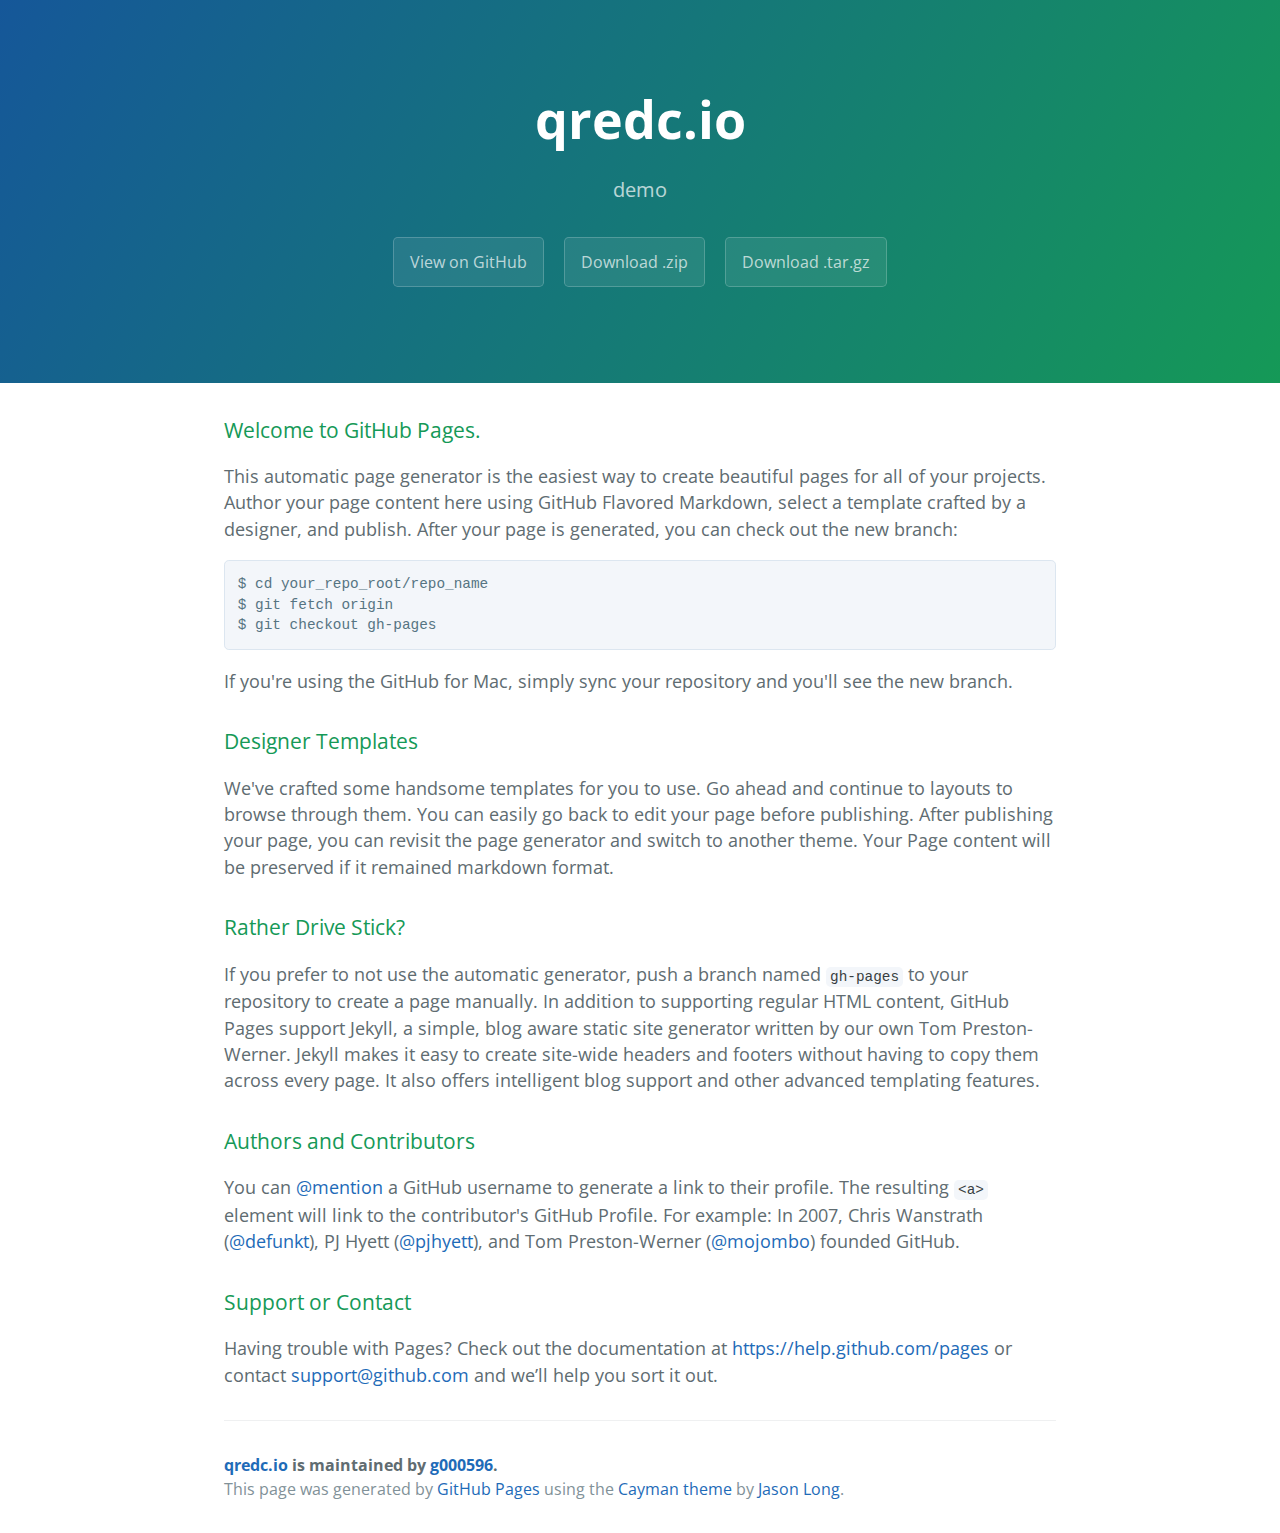
==== index.html @ 308c1d85 "Create gh-pages branch via GitHub" ====
<!DOCTYPE html>
<html lang="en-us">
  <head>
    <meta charset="UTF-8">
    <title>qredc.io by g000596</title>
    <meta name="viewport" content="width=device-width, initial-scale=1">
    <link rel="stylesheet" type="text/css" href="stylesheets/normalize.css" media="screen">
    <link href='http://fonts.googleapis.com/css?family=Open+Sans:400,700' rel='stylesheet' type='text/css'>
    <link rel="stylesheet" type="text/css" href="stylesheets/stylesheet.css" media="screen">
    <link rel="stylesheet" type="text/css" href="stylesheets/github-light.css" media="screen">
  </head>
  <body>
    <section class="page-header">
      <h1 class="project-name">qredc.io</h1>
      <h2 class="project-tagline">demo</h2>
      <a href="https://github.com/g000596/qredc.io" class="btn">View on GitHub</a>
      <a href="https://github.com/g000596/qredc.io/zipball/master" class="btn">Download .zip</a>
      <a href="https://github.com/g000596/qredc.io/tarball/master" class="btn">Download .tar.gz</a>
    </section>

    <section class="main-content">
      <h3>
<a id="welcome-to-github-pages" class="anchor" href="#welcome-to-github-pages" aria-hidden="true"><span class="octicon octicon-link"></span></a>Welcome to GitHub Pages.</h3>

<p>This automatic page generator is the easiest way to create beautiful pages for all of your projects. Author your page content here using GitHub Flavored Markdown, select a template crafted by a designer, and publish. After your page is generated, you can check out the new branch:</p>

<pre><code>$ cd your_repo_root/repo_name
$ git fetch origin
$ git checkout gh-pages
</code></pre>

<p>If you're using the GitHub for Mac, simply sync your repository and you'll see the new branch.</p>

<h3>
<a id="designer-templates" class="anchor" href="#designer-templates" aria-hidden="true"><span class="octicon octicon-link"></span></a>Designer Templates</h3>

<p>We've crafted some handsome templates for you to use. Go ahead and continue to layouts to browse through them. You can easily go back to edit your page before publishing. After publishing your page, you can revisit the page generator and switch to another theme. Your Page content will be preserved if it remained markdown format.</p>

<h3>
<a id="rather-drive-stick" class="anchor" href="#rather-drive-stick" aria-hidden="true"><span class="octicon octicon-link"></span></a>Rather Drive Stick?</h3>

<p>If you prefer to not use the automatic generator, push a branch named <code>gh-pages</code> to your repository to create a page manually. In addition to supporting regular HTML content, GitHub Pages support Jekyll, a simple, blog aware static site generator written by our own Tom Preston-Werner. Jekyll makes it easy to create site-wide headers and footers without having to copy them across every page. It also offers intelligent blog support and other advanced templating features.</p>

<h3>
<a id="authors-and-contributors" class="anchor" href="#authors-and-contributors" aria-hidden="true"><span class="octicon octicon-link"></span></a>Authors and Contributors</h3>

<p>You can <a href="https://github.com/blog/821" class="user-mention">@mention</a> a GitHub username to generate a link to their profile. The resulting <code>&lt;a&gt;</code> element will link to the contributor's GitHub Profile. For example: In 2007, Chris Wanstrath (<a href="https://github.com/defunkt" class="user-mention">@defunkt</a>), PJ Hyett (<a href="https://github.com/pjhyett" class="user-mention">@pjhyett</a>), and Tom Preston-Werner (<a href="https://github.com/mojombo" class="user-mention">@mojombo</a>) founded GitHub.</p>

<h3>
<a id="support-or-contact" class="anchor" href="#support-or-contact" aria-hidden="true"><span class="octicon octicon-link"></span></a>Support or Contact</h3>

<p>Having trouble with Pages? Check out the documentation at <a href="https://help.github.com/pages">https://help.github.com/pages</a> or contact <a href="mailto:support@github.com">support@github.com</a> and we’ll help you sort it out.</p>

      <footer class="site-footer">
        <span class="site-footer-owner"><a href="https://github.com/g000596/qredc.io">qredc.io</a> is maintained by <a href="https://github.com/g000596">g000596</a>.</span>

        <span class="site-footer-credits">This page was generated by <a href="https://pages.github.com">GitHub Pages</a> using the <a href="https://github.com/jasonlong/cayman-theme">Cayman theme</a> by <a href="https://twitter.com/jasonlong">Jason Long</a>.</span>
      </footer>

    </section>

  
  </body>
</html>
---- stylesheets/stylesheet.css ----
* {
  box-sizing: border-box; }

body {
  padding: 0;
  margin: 0;
  font-family: "Open Sans", "Helvetica Neue", Helvetica, Arial, sans-serif;
  font-size: 16px;
  line-height: 1.5;
  color: #606c71; }

a {
  color: #1e6bb8;
  text-decoration: none; }
  a:hover {
    text-decoration: underline; }

.btn {
  display: inline-block;
  margin-bottom: 1rem;
  color: rgba(255, 255, 255, 0.7);
  background-color: rgba(255, 255, 255, 0.08);
  border-color: rgba(255, 255, 255, 0.2);
  border-style: solid;
  border-width: 1px;
  border-radius: 0.3rem;
  transition: color 0.2s, background-color 0.2s, border-color 0.2s; }
  .btn + .btn {
    margin-left: 1rem; }

.btn:hover {
  color: rgba(255, 255, 255, 0.8);
  text-decoration: none;
  background-color: rgba(255, 255, 255, 0.2);
  border-color: rgba(255, 255, 255, 0.3); }

@media screen and (min-width: 64em) {
  .btn {
    padding: 0.75rem 1rem; } }

@media screen and (min-width: 42em) and (max-width: 64em) {
  .btn {
    padding: 0.6rem 0.9rem;
    font-size: 0.9rem; } }

@media screen and (max-width: 42em) {
  .btn {
    display: block;
    width: 100%;
    padding: 0.75rem;
    font-size: 0.9rem; }
    .btn + .btn {
      margin-top: 1rem;
      margin-left: 0; } }

.page-header {
  color: #fff;
  text-align: center;
  background-color: #159957;
  background-image: linear-gradient(120deg, #155799, #159957); }

@media screen and (min-width: 64em) {
  .page-header {
    padding: 5rem 6rem; } }

@media screen and (min-width: 42em) and (max-width: 64em) {
  .page-header {
    padding: 3rem 4rem; } }

@media screen and (max-width: 42em) {
  .page-header {
    padding: 2rem 1rem; } }

.project-name {
  margin-top: 0;
  margin-bottom: 0.1rem; }

@media screen and (min-width: 64em) {
  .project-name {
    font-size: 3.25rem; } }

@media screen and (min-width: 42em) and (max-width: 64em) {
  .project-name {
    font-size: 2.25rem; } }

@media screen and (max-width: 42em) {
  .project-name {
    font-size: 1.75rem; } }

.project-tagline {
  margin-bottom: 2rem;
  font-weight: normal;
  opacity: 0.7; }

@media screen and (min-width: 64em) {
  .project-tagline {
    font-size: 1.25rem; } }

@media screen and (min-width: 42em) and (max-width: 64em) {
  .project-tagline {
    font-size: 1.15rem; } }

@media screen and (max-width: 42em) {
  .project-tagline {
    font-size: 1rem; } }

.main-content :first-child {
  margin-top: 0; }
.main-content img {
  max-width: 100%; }
.main-content h1, .main-content h2, .main-content h3, .main-content h4, .main-content h5, .main-content h6 {
  margin-top: 2rem;
  margin-bottom: 1rem;
  font-weight: normal;
  color: #159957; }
.main-content p {
  margin-bottom: 1em; }
.main-content code {
  padding: 2px 4px;
  font-family: Consolas, "Liberation Mono", Menlo, Courier, monospace;
  font-size: 0.9rem;
  color: #383e41;
  background-color: #f3f6fa;
  border-radius: 0.3rem; }
.main-content pre {
  padding: 0.8rem;
  margin-top: 0;
  margin-bottom: 1rem;
  font: 1rem Consolas, "Liberation Mono", Menlo, Courier, monospace;
  color: #567482;
  word-wrap: normal;
  background-color: #f3f6fa;
  border: solid 1px #dce6f0;
  border-radius: 0.3rem; }
  .main-content pre > code {
    padding: 0;
    margin: 0;
    font-size: 0.9rem;
    color: #567482;
    word-break: normal;
    white-space: pre;
    background: transparent;
    border: 0; }
.main-content .highlight {
  margin-bottom: 1rem; }
  .main-content .highlight pre {
    margin-bottom: 0;
    word-break: normal; }
.main-content .highlight pre, .main-content pre {
  padding: 0.8rem;
  overflow: auto;
  font-size: 0.9rem;
  line-height: 1.45;
  border-radius: 0.3rem; }
.main-content pre code, .main-content pre tt {
  display: inline;
  max-width: initial;
  padding: 0;
  margin: 0;
  overflow: initial;
  line-height: inherit;
  word-wrap: normal;
  background-color: transparent;
  border: 0; }
  .main-content pre code:before, .main-content pre code:after, .main-content pre tt:before, .main-content pre tt:after {
    content: normal; }
.main-content ul, .main-content ol {
  margin-top: 0; }
.main-content blockquote {
  padding: 0 1rem;
  margin-left: 0;
  color: #819198;
  border-left: 0.3rem solid #dce6f0; }
  .main-content blockquote > :first-child {
    margin-top: 0; }
  .main-content blockquote > :last-child {
    margin-bottom: 0; }
.main-content table {
  display: block;
  width: 100%;
  overflow: auto;
  word-break: normal;
  word-break: keep-all; }
  .main-content table th {
    font-weight: bold; }
  .main-content table th, .main-content table td {
    padding: 0.5rem 1rem;
    border: 1px solid #e9ebec; }
.main-content dl {
  padding: 0; }
  .main-content dl dt {
    padding: 0;
    margin-top: 1rem;
    font-size: 1rem;
    font-weight: bold; }
  .main-content dl dd {
    padding: 0;
    margin-bottom: 1rem; }
.main-content hr {
  height: 2px;
  padding: 0;
  margin: 1rem 0;
  background-color: #eff0f1;
  border: 0; }

@media screen and (min-width: 64em) {
  .main-content {
    max-width: 64rem;
    padding: 2rem 6rem;
    margin: 0 auto;
    font-size: 1.1rem; } }

@media screen and (min-width: 42em) and (max-width: 64em) {
  .main-content {
    padding: 2rem 4rem;
    font-size: 1.1rem; } }

@media screen and (max-width: 42em) {
  .main-content {
    padding: 2rem 1rem;
    font-size: 1rem; } }

.site-footer {
  padding-top: 2rem;
  margin-top: 2rem;
  border-top: solid 1px #eff0f1; }

.site-footer-owner {
  display: block;
  font-weight: bold; }

.site-footer-credits {
  color: #819198; }

@media screen and (min-width: 64em) {
  .site-footer {
    font-size: 1rem; } }

@media screen and (min-width: 42em) and (max-width: 64em) {
  .site-footer {
    font-size: 1rem; } }

@media screen and (max-width: 42em) {
  .site-footer {
    font-size: 0.9rem; } }
---- stylesheets/github-light.css ----
/*
   Copyright 2014 GitHub Inc.

   Licensed under the Apache License, Version 2.0 (the "License");
   you may not use this file except in compliance with the License.
   You may obtain a copy of the License at

       http://www.apache.org/licenses/LICENSE-2.0

   Unless required by applicable law or agreed to in writing, software
   distributed under the License is distributed on an "AS IS" BASIS,
   WITHOUT WARRANTIES OR CONDITIONS OF ANY KIND, either express or implied.
   See the License for the specific language governing permissions and
   limitations under the License.

*/

.pl-c /* comment */ {
  color: #969896;
}

.pl-c1      /* constant, markup.raw, meta.diff.header, meta.module-reference, meta.property-name, support, support.constant, support.variable, variable.other.constant */,
.pl-s .pl-v /* string variable */ {
  color: #0086b3;
}

.pl-e  /* entity */,
.pl-en /* entity.name */ {
  color: #795da3;
}

.pl-s .pl-s1 /* string source */,
.pl-smi      /* storage.modifier.import, storage.modifier.package, storage.type.java, variable.other, variable.parameter.function */ {
  color: #333;
}

.pl-ent /* entity.name.tag */ {
  color: #63a35c;
}

.pl-k /* keyword, storage, storage.type */ {
  color: #a71d5d;
}

.pl-pds              /* punctuation.definition.string, string.regexp.character-class */,
.pl-s                /* string */,
.pl-s .pl-pse .pl-s1 /* string punctuation.section.embedded source */,
.pl-sr               /* string.regexp */,
.pl-sr .pl-cce       /* string.regexp constant.character.escape */,
.pl-sr .pl-sra       /* string.regexp string.regexp.arbitrary-repitition */,
.pl-sr .pl-sre       /* string.regexp source.ruby.embedded */ {
  color: #183691;
}

.pl-v /* variable */ {
  color: #ed6a43;
}

.pl-id /* invalid.deprecated */ {
  color: #b52a1d;
}

.pl-ii /* invalid.illegal */ {
  background-color: #b52a1d;
  color: #f8f8f8;
}

.pl-sr .pl-cce /* string.regexp constant.character.escape */ {
  color: #63a35c;
  font-weight: bold;
}

.pl-ml /* markup.list */ {
  color: #693a17;
}

.pl-mh        /* markup.heading */,
.pl-mh .pl-en /* markup.heading entity.name */,
.pl-ms        /* meta.separator */ {
  color: #1d3e81;
  font-weight: bold;
}

.pl-mq /* markup.quote */ {
  color: #008080;
}

.pl-mi /* markup.italic */ {
  color: #333;
  font-style: italic;
}

.pl-mb /* markup.bold */ {
  color: #333;
  font-weight: bold;
}

.pl-md /* markup.deleted, meta.diff.header.from-file */ {
  background-color: #ffecec;
  color: #bd2c00;
}

.pl-mi1 /* markup.inserted, meta.diff.header.to-file */ {
  background-color: #eaffea;
  color: #55a532;
}

.pl-mdr /* meta.diff.range */ {
  color: #795da3;
  font-weight: bold;
}

.pl-mo /* meta.output */ {
  color: #1d3e81;
}
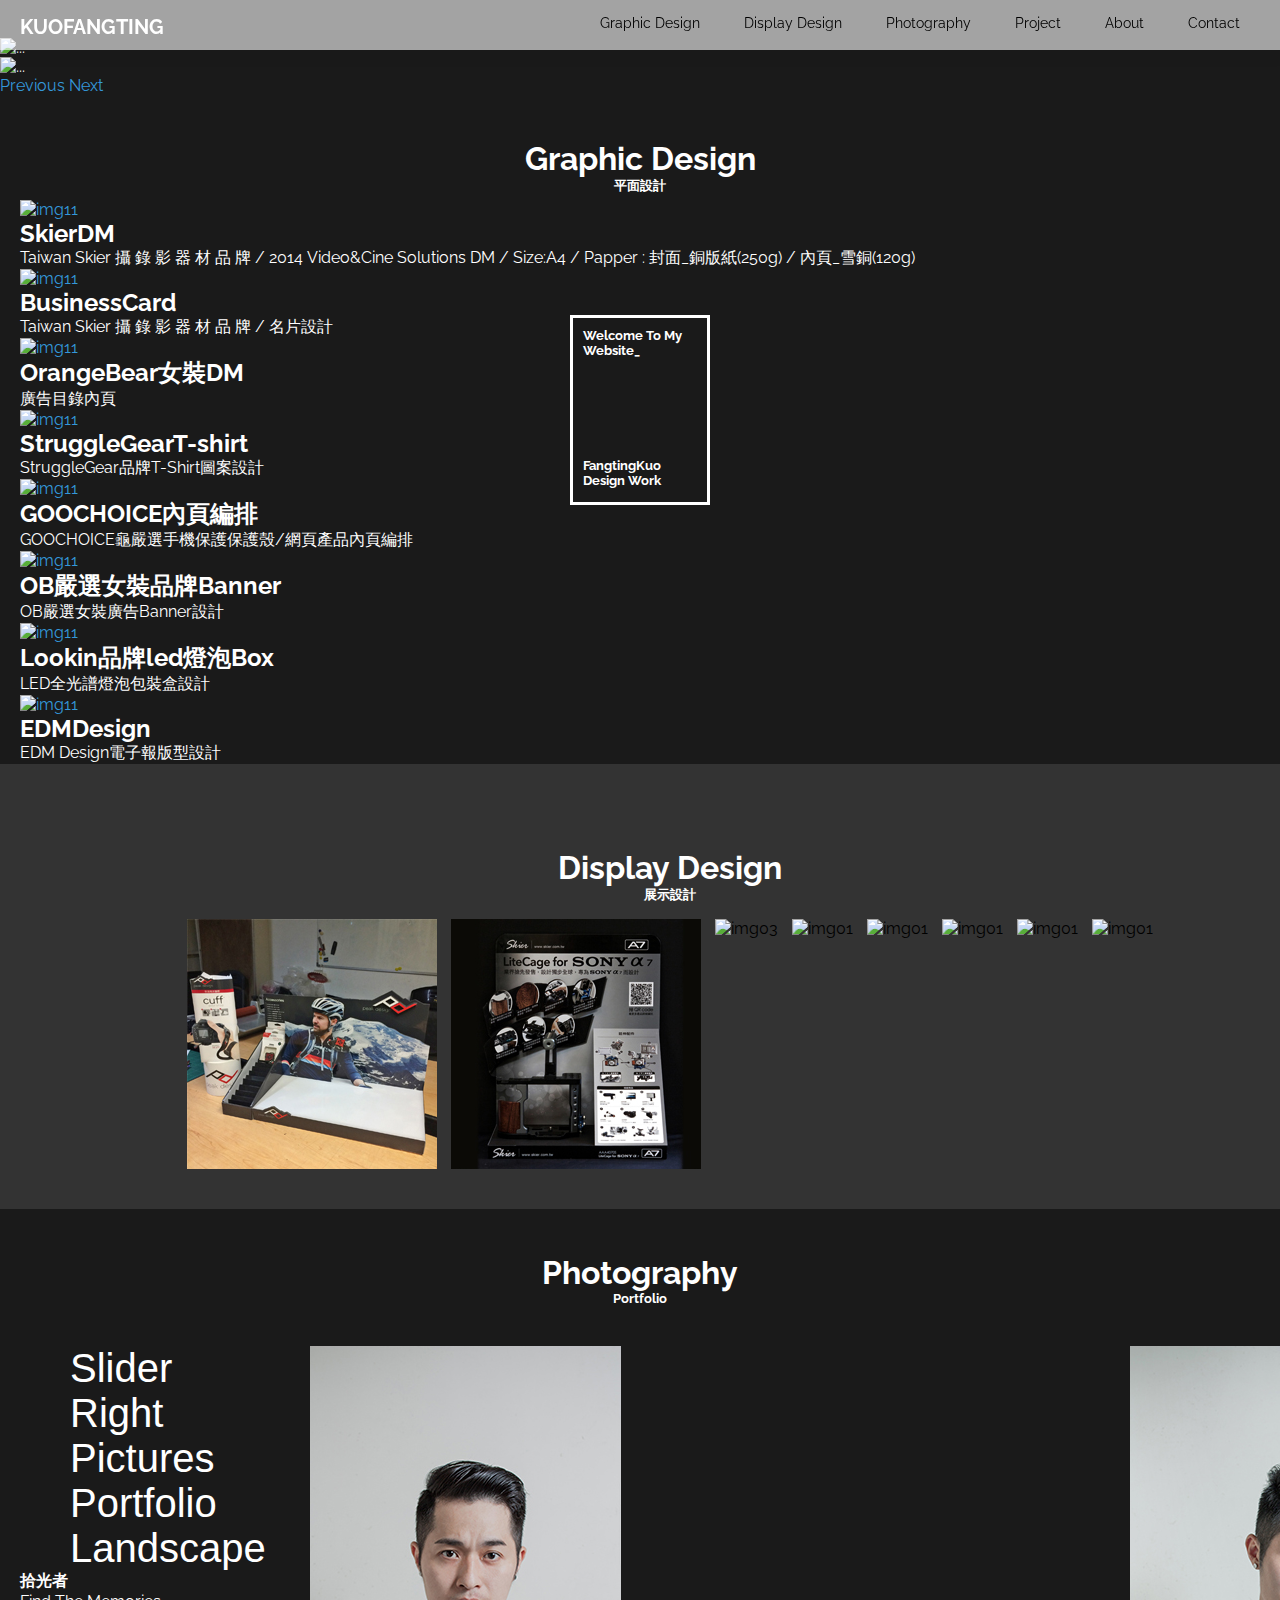
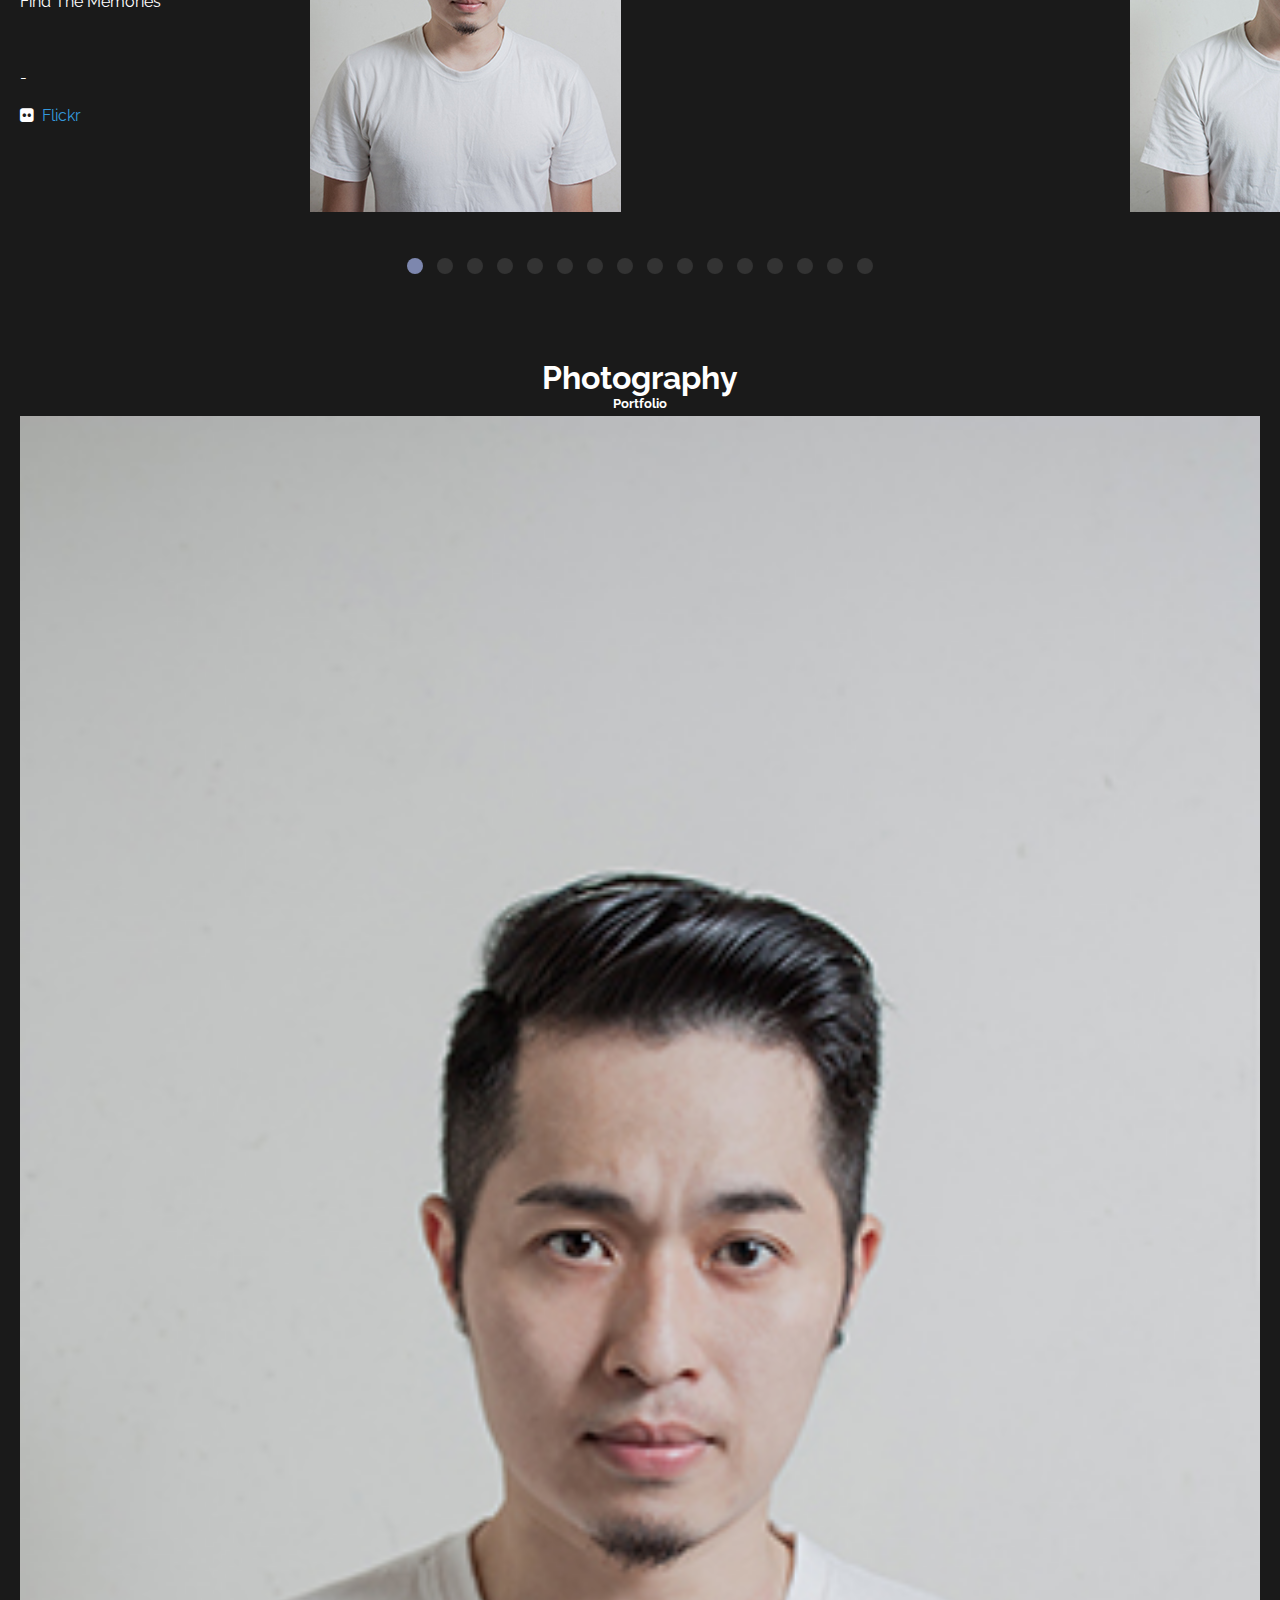
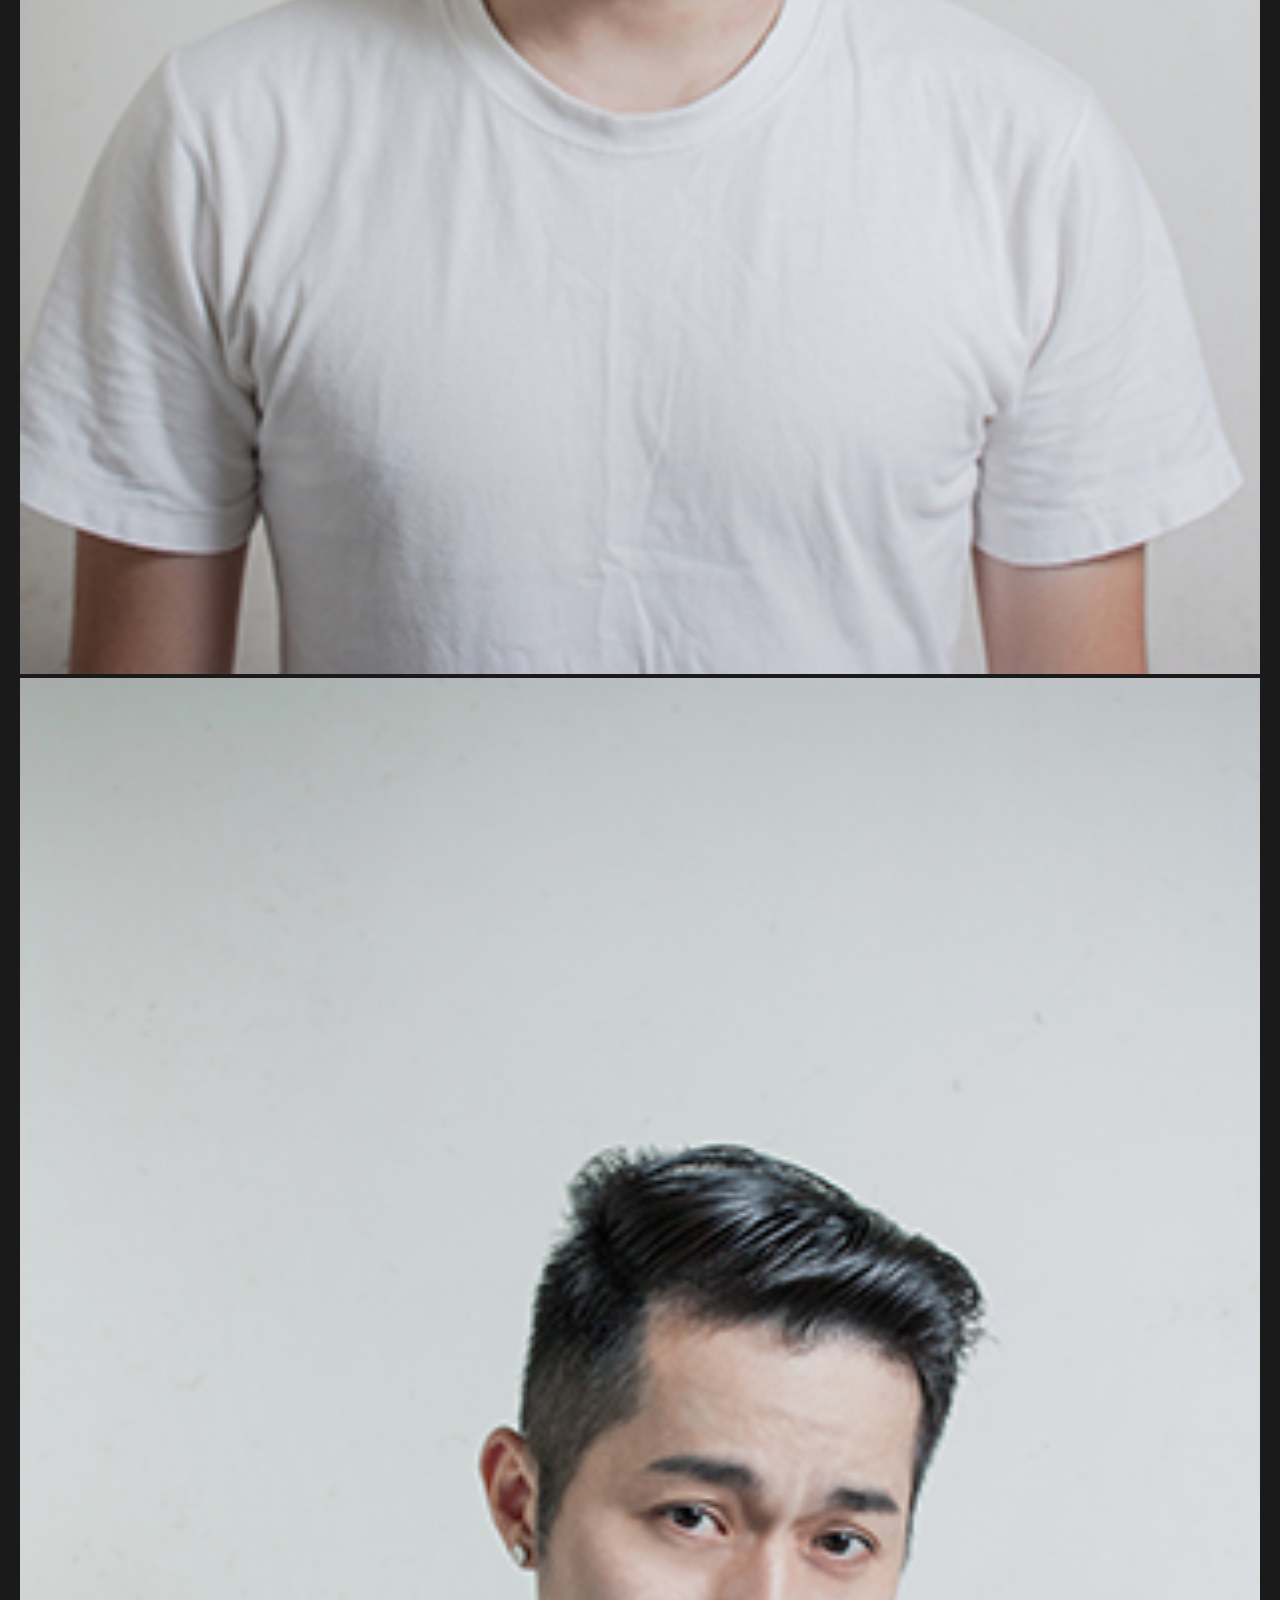
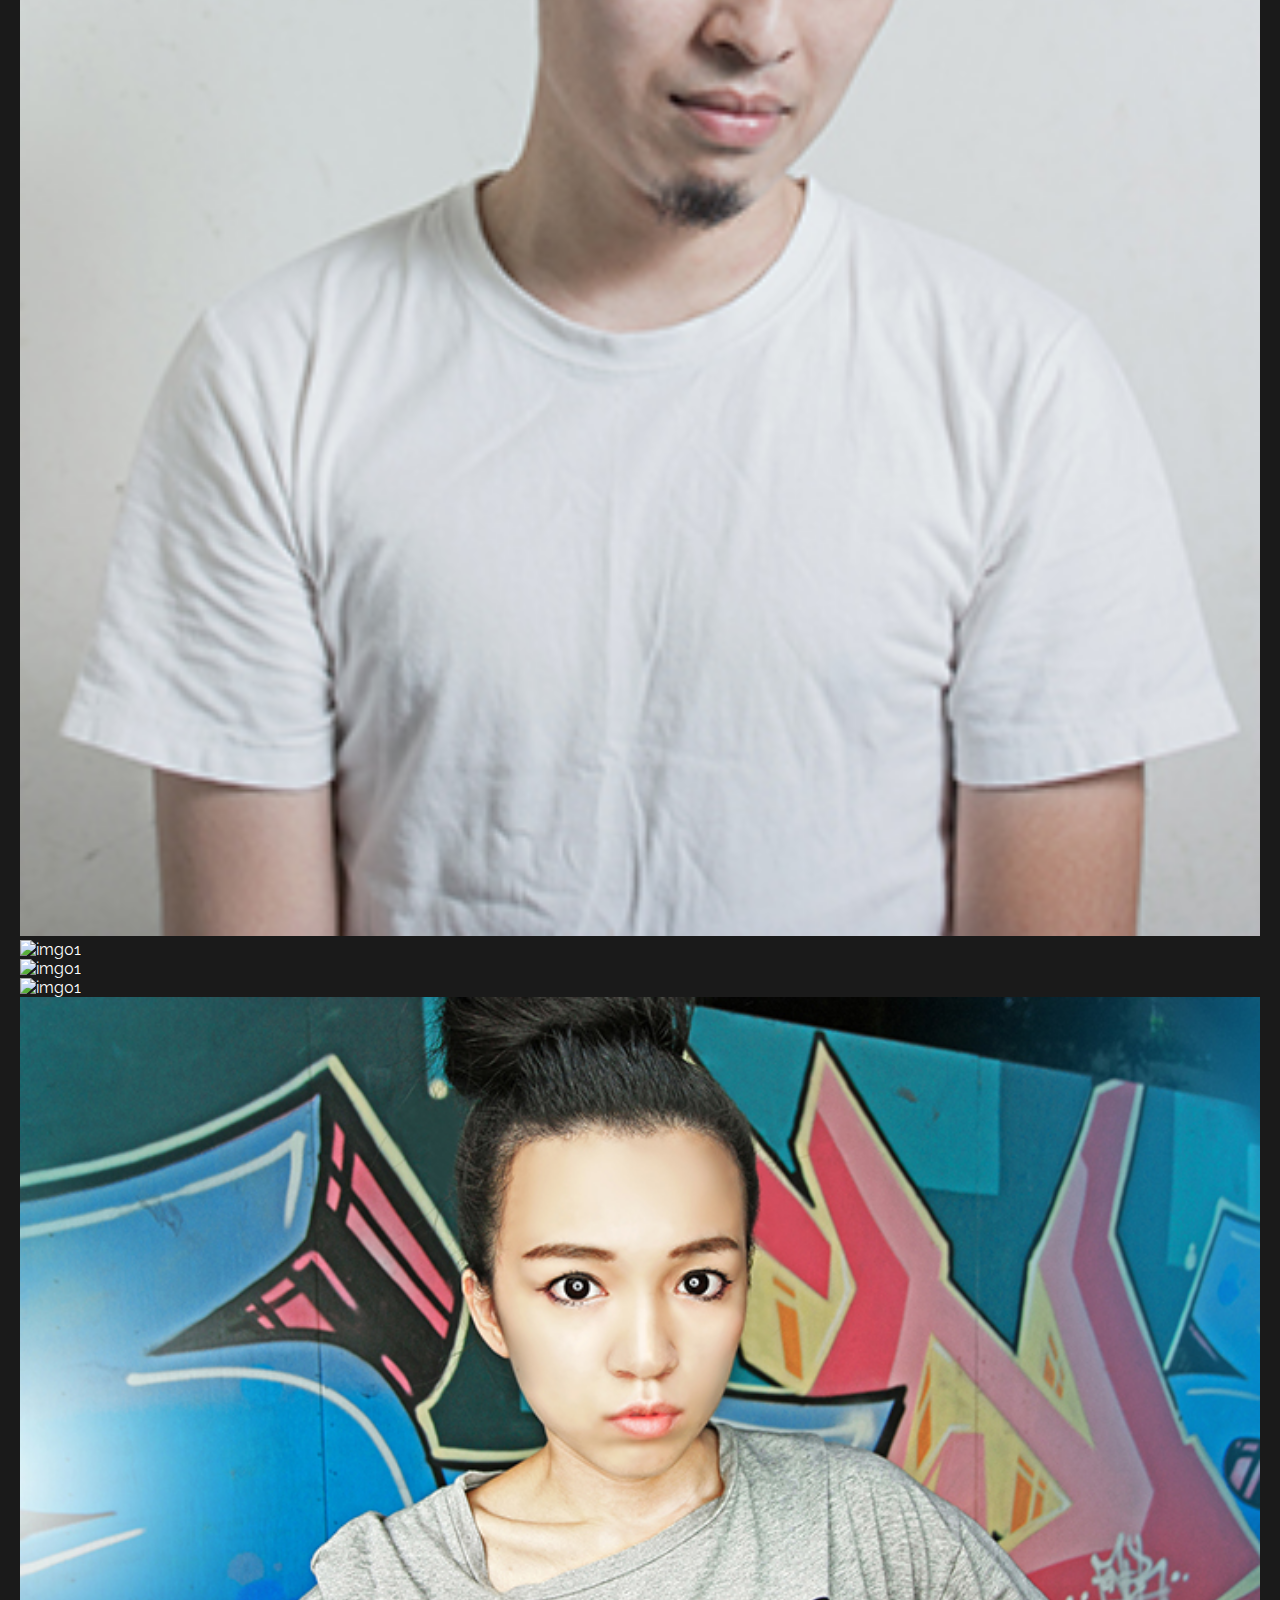
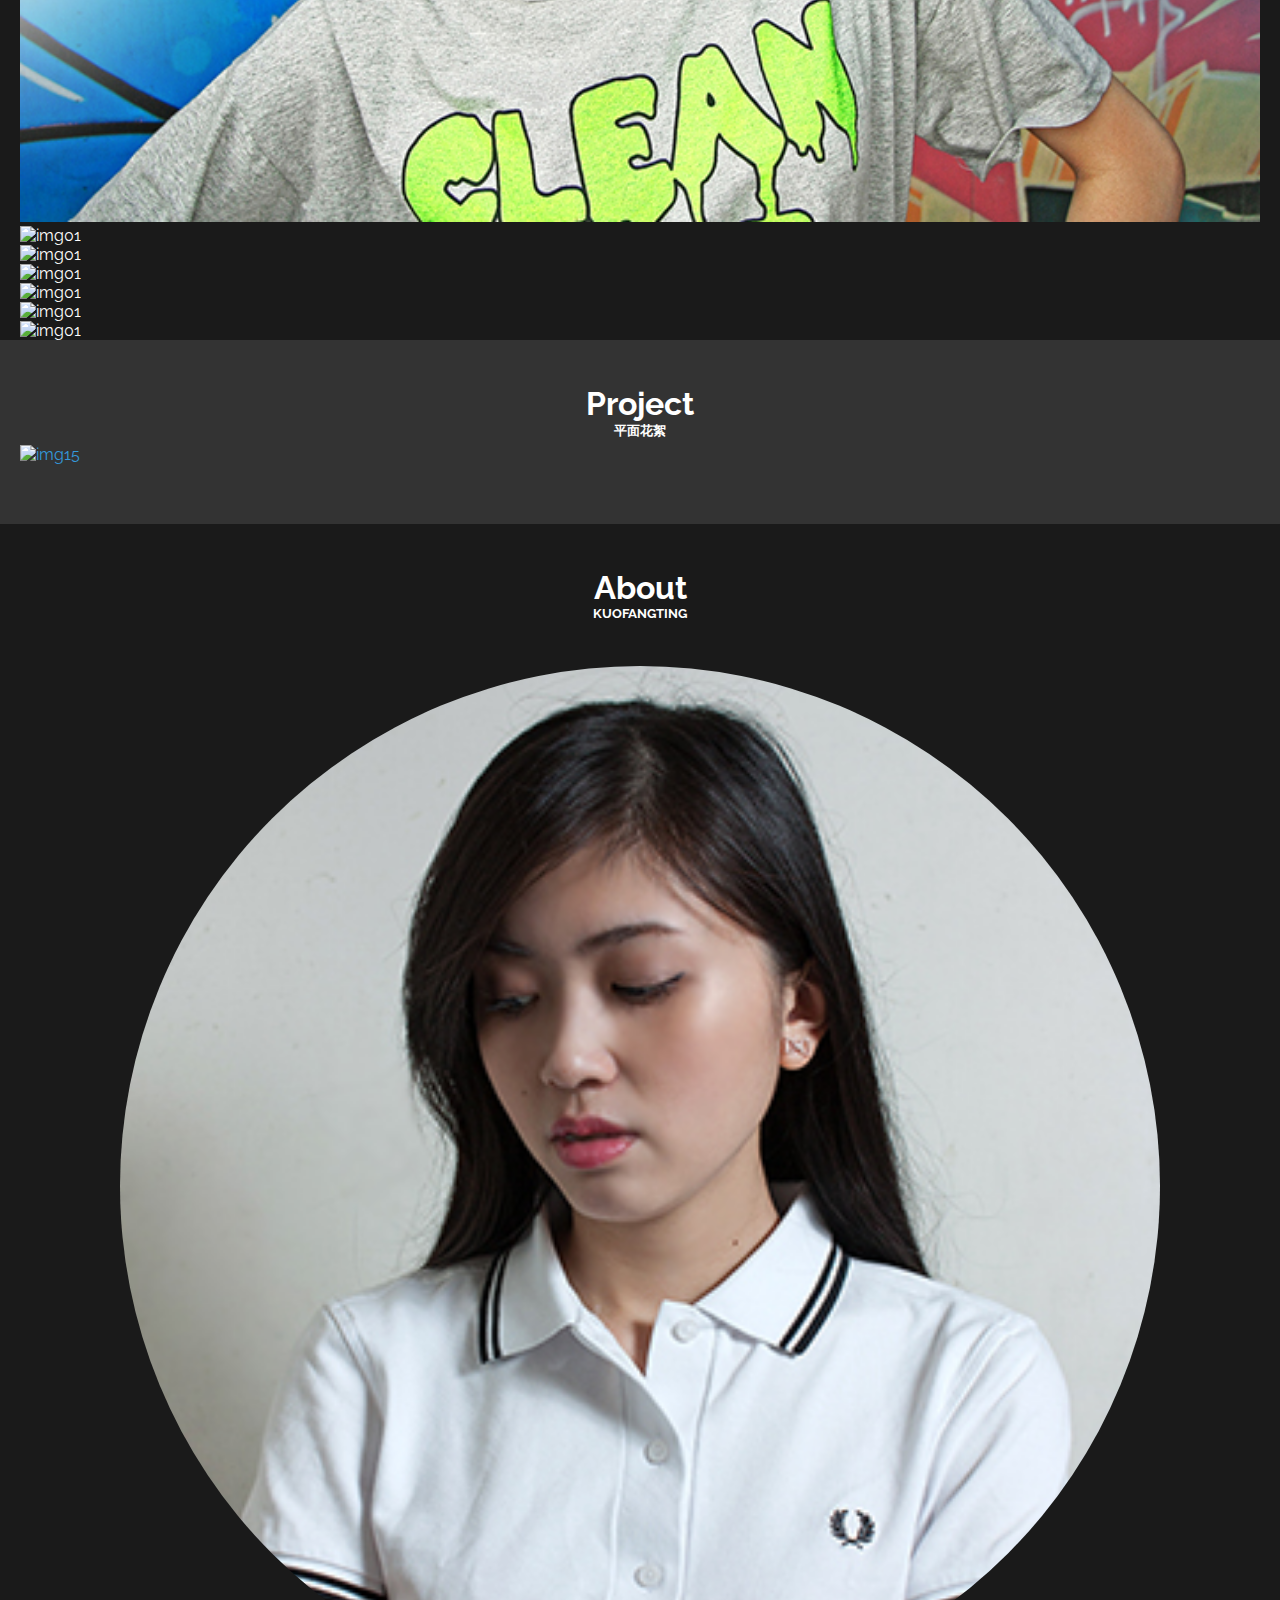
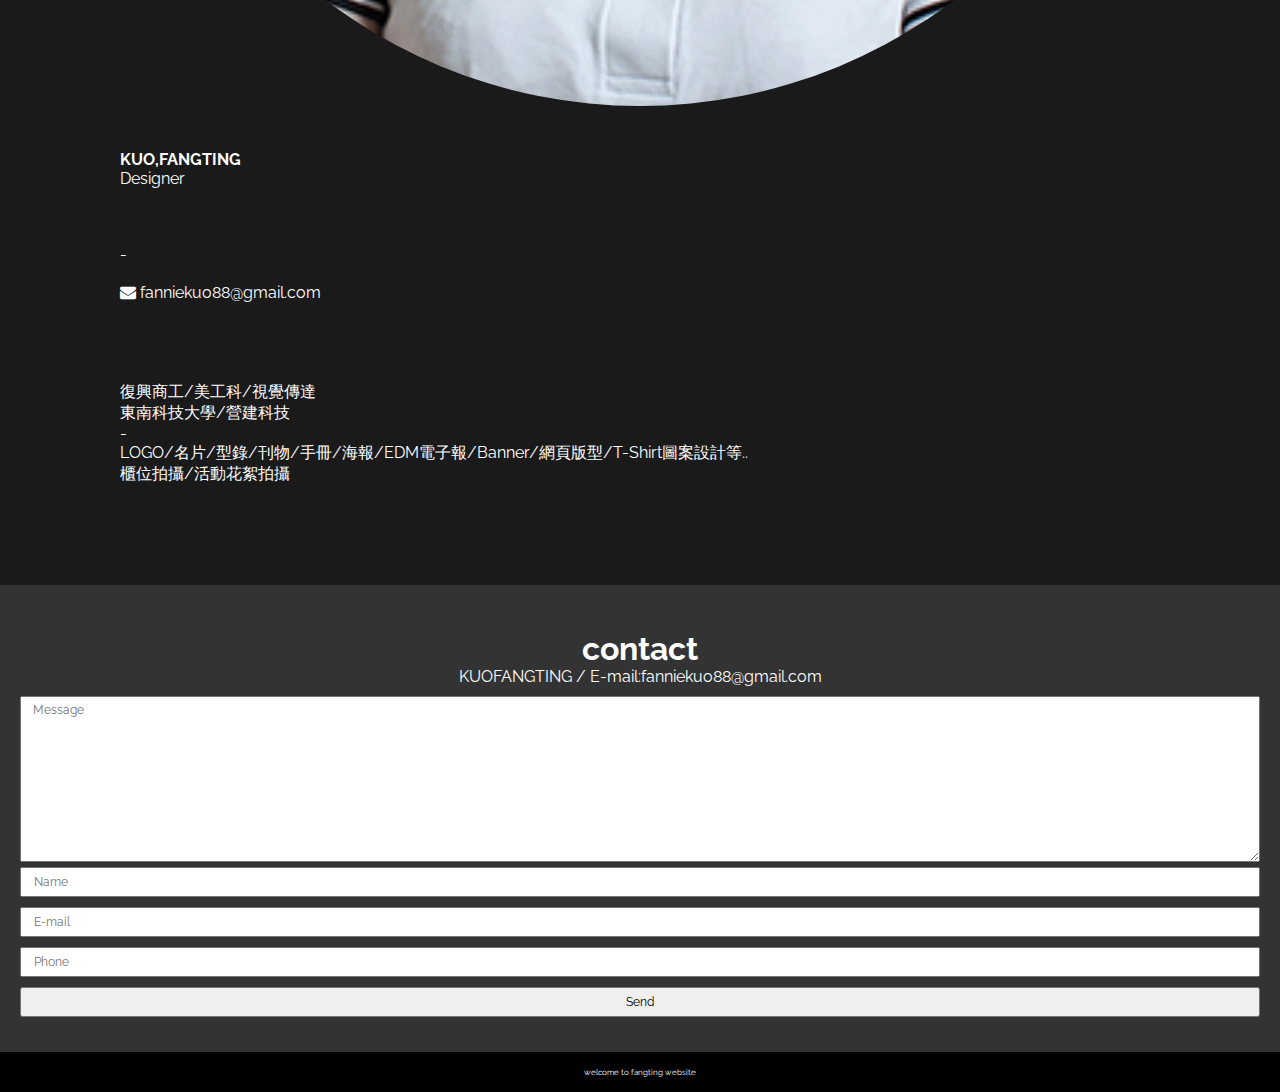
==== commit 54298027: "no message" ====
--- a/index.html
+++ b/index.html
@@ -1,65 +1,556 @@
 <!DOCTYPE html>
-<html lang="en-us">
+<html lang="en">
   <head>
-    <meta charset="UTF-8">
-    <title>qredc.io by g000596</title>
+    <meta charset="utf-8">
+    <meta http-equiv="X-UA-Compatible" content="IE=edge">
     <meta name="viewport" content="width=device-width, initial-scale=1">
-    <link rel="stylesheet" type="text/css" href="stylesheets/normalize.css" media="screen">
-    <link href='http://fonts.googleapis.com/css?family=Open+Sans:400,700' rel='stylesheet' type='text/css'>
-    <link rel="stylesheet" type="text/css" href="stylesheets/stylesheet.css" media="screen">
-    <link rel="stylesheet" type="text/css" href="stylesheets/github-light.css" media="screen">
-  </head>
-  <body>
-    <section class="page-header">
-      <h1 class="project-name">qredc.io</h1>
-      <h2 class="project-tagline">demo</h2>
-      <a href="https://github.com/g000596/qredc.io" class="btn">View on GitHub</a>
-      <a href="https://github.com/g000596/qredc.io/zipball/master" class="btn">Download .zip</a>
-      <a href="https://github.com/g000596/qredc.io/tarball/master" class="btn">Download .tar.gz</a>
-    </section>
-
-    <section class="main-content">
-      <h3>
-<a id="welcome-to-github-pages" class="anchor" href="#welcome-to-github-pages" aria-hidden="true"><span class="octicon octicon-link"></span></a>Welcome to GitHub Pages.</h3>
-
-<p>This automatic page generator is the easiest way to create beautiful pages for all of your projects. Author your page content here using GitHub Flavored Markdown, select a template crafted by a designer, and publish. After your page is generated, you can check out the new branch:</p>
-
-<pre><code>$ cd your_repo_root/repo_name
-$ git fetch origin
-$ git checkout gh-pages
-</code></pre>
-
-<p>If you're using the GitHub for Mac, simply sync your repository and you'll see the new branch.</p>
-
-<h3>
-<a id="designer-templates" class="anchor" href="#designer-templates" aria-hidden="true"><span class="octicon octicon-link"></span></a>Designer Templates</h3>
-
-<p>We've crafted some handsome templates for you to use. Go ahead and continue to layouts to browse through them. You can easily go back to edit your page before publishing. After publishing your page, you can revisit the page generator and switch to another theme. Your Page content will be preserved if it remained markdown format.</p>
-
-<h3>
-<a id="rather-drive-stick" class="anchor" href="#rather-drive-stick" aria-hidden="true"><span class="octicon octicon-link"></span></a>Rather Drive Stick?</h3>
-
-<p>If you prefer to not use the automatic generator, push a branch named <code>gh-pages</code> to your repository to create a page manually. In addition to supporting regular HTML content, GitHub Pages support Jekyll, a simple, blog aware static site generator written by our own Tom Preston-Werner. Jekyll makes it easy to create site-wide headers and footers without having to copy them across every page. It also offers intelligent blog support and other advanced templating features.</p>
-
-<h3>
-<a id="authors-and-contributors" class="anchor" href="#authors-and-contributors" aria-hidden="true"><span class="octicon octicon-link"></span></a>Authors and Contributors</h3>
-
-<p>You can <a href="https://github.com/blog/821" class="user-mention">@mention</a> a GitHub username to generate a link to their profile. The resulting <code>&lt;a&gt;</code> element will link to the contributor's GitHub Profile. For example: In 2007, Chris Wanstrath (<a href="https://github.com/defunkt" class="user-mention">@defunkt</a>), PJ Hyett (<a href="https://github.com/pjhyett" class="user-mention">@pjhyett</a>), and Tom Preston-Werner (<a href="https://github.com/mojombo" class="user-mention">@mojombo</a>) founded GitHub.</p>
-
-<h3>
-<a id="support-or-contact" class="anchor" href="#support-or-contact" aria-hidden="true"><span class="octicon octicon-link"></span></a>Support or Contact</h3>
-
-<p>Having trouble with Pages? Check out the documentation at <a href="https://help.github.com/pages">https://help.github.com/pages</a> or contact <a href="mailto:support@github.com">support@github.com</a> and we’ll help you sort it out.</p>
-
-      <footer class="site-footer">
-        <span class="site-footer-owner"><a href="https://github.com/g000596/qredc.io">qredc.io</a> is maintained by <a href="https://github.com/g000596">g000596</a>.</span>
-
-        <span class="site-footer-credits">This page was generated by <a href="https://pages.github.com">GitHub Pages</a> using the <a href="https://github.com/jasonlong/cayman-theme">Cayman theme</a> by <a href="https://twitter.com/jasonlong">Jason Long</a>.</span>
-      </footer>
-
-    </section>
-
+    <title>KUOFANGTING</title>
+    <link rel="stylesheet" href="css/bootstrap.css">
+    <link rel="stylesheet" type="text/css" href="css/default.css" />
+    <link rel="stylesheet" type="text/css" href="css/component.css" />
+    <link href='http://fonts.googleapis.com/css?family=Arimo:700' rel='stylesheet' type='text/css'><!--字體-->
+    <!--motionslider-->
+    <link rel="stylesheet" type="text/css" href="MotionBlurEffect/css/normalize.css" />
+    <link rel="stylesheet" type="text/css" href="MotionBlurEffect/fonts/font-awesome-4.3.0/css/font-awesome.min.css" />
+    <link rel="stylesheet" type="text/css" href="MotionBlurEffect/css/demo.css" />
+    <link rel="stylesheet" type="text/css" href="MotionBlurEffect/css/gallery.css" />
+    <!--[if IE]>
+    <script src="http://html5shiv.googlecode.com/svn/trunk/html5.js"></script>
+    <![endif]-->
+    <script src="MotionBlurEffect/js/TweenMax.min.js"></script>
+    <script src="MotionBlurEffect/js/jquery.min.js"></script>
+
+
+    <!--hoverEffect-->
+    <link href='http://fonts.googleapis.com/css?family=Raleway:400,800,300' rel='stylesheet' type='text/css'>
+    <link rel="stylesheet" type="text/css" href="css/normalize.css" />
+    <link rel="stylesheet" type="text/css" href="css/demo.css" />
+    <link rel="stylesheet" type="text/css" href="css/set1.css" />
+    <link rel="stylesheet" href="css/style.css">
+    <!--hoverEffect-->
+    </head>
+
+    <body class="new-body">
+
+    	<div id="header">
+        <div id="container">
+            <h1 class="header-logo">KUOFANGTING</h1>
+                <ul class="header-menu">
+                <li><a href="#Graphic-design">Graphic Design</a></li>
+                <li><a href="#Display-design">Display Design</a></li>
+                <li><a href="#Photography">Photography</a></li>
+                <li><a href="#Project">Project</a></li>
+                <li><a href="#About">About</a></li>
+                <li><a href="#contact">Contact</a></li>
+                </ul>
+<!-- 下拉式選單-->
+                <div class="nav-slider">
+                <button class="btn btn-success dropdown-trigger" style="background: #000000; color:#ffffff;border:1px #000000">Menu
+                <ul class="dropdown" style="margin-top:30px">
+                  <li><a href="#Graphic-design">Graphic Design</a></li>
+                  <li><a href="#Display-design">Display Design</a></li>
+                  <li><a href="#Pg-mobile">Photography</a></li>
+                  <li><a href="#Project">Project</a></li>
+                  <li><a href="#About">About</a></li>
+                  <li><a href="#contact">Contact</a></li>
+                </ul> 
+                </button>
+                </div>
+<!-- 下拉式選單 -->
+        </div>
+</div>
+
+<!--最上面slider-->
+<div class="row">
+    <div class="col-md-12 block">
+         <div id="carousel-example-generic" class="carousel slide" data-ride="carousel">
+                  <!-- Indicators -->
+                  <ol class="carousel-indicators">
+                    <li data-target="#carousel-example-generic" data-slide-to="0" class="active"></li>
+                    <li data-target="#carousel-example-generic" data-slide-to="1"></li>
+                  </ol>
+
+                  <!-- Wrapper for slides -->
+                  <div class="carousel-inner" role="listbox">
+                        <div class="item active">
+                            <img src="images/dm01.jpg" alt="...">
+                            <div class="carousel-caption"></div>
+                        </div>
+                            <div class="item">
+                            <img src="images/dm03.jpg" alt="...">
+                            <div class="carousel-caption"></div>
+                        </div>
+                  </div>
+       
+                <div id="w1">
+                    <h3 class="w2">
+                        <div class="w3">Welcome To My Website_</div>
+                        <div class="w4">FangtingKuo<br>Design Work</div>
+                    </h3>
+                </div>
+                
+         
+            <!-- Controls -->
+              <a class="left carousel-control" href="#carousel-example-generic" role="button" data-slide="prev">
+                <span class="glyphicon glyphicon-chevron-left" aria-hidden="true"></span>
+                <span class="sr-only">Previous</span>
+              </a>
+              <a class="right carousel-control" href="#carousel-example-generic" role="button" data-slide="next">
+                <span class="glyphicon glyphicon-chevron-right" aria-hidden="true"></span>
+                <span class="sr-only">Next</span>
+              </a>
+        </div>        
+    </div>
+</div>
+
+
+<!--Graphic-design-->
+<div id="Graphic-design">
+       <section class="section-center">
+       <h4 class="section-title">Graphic Design<h5 class="line-style">平面設計</h5></h4>
+       </section>
+    <div id="container">
+      <div class="row row-block">
+          <div class="col-md-3 col-xs-6 block">
+          <a href="#"><img src="images/gd01.jpg" alt="img11"/></a>
+          <h2 class="h2-word">Skier<span class="bold-w">DM</span></h2>
+          <p class="p-word"> Taiwan Skier 攝 錄 影 器 材 品 牌 / 2014 Video&Cine Solutions DM / Size:A4 / Papper : 封面_銅版紙(250g) / 內頁_雪銅(120g)</p>
+          </div>
+           <div class="col-md-3 col-xs-6 block">
+          <a href="#"><img src="images/gd03.jpg" alt="img11"/></a>
+          <h2 class="h2-word">Business<span class="bold-w">Card</span></h2>
+          <p class="p-word">Taiwan Skier 攝 錄 影 器 材 品 牌 / 名片設計</p>
+          </div>
+           <div class="col-md-3 col-xs-6 block">
+          <a href="#"><img src="images/gd04.jpg" alt="img11"/></a>
+          <h2 class="h2-word"> OrangeBear女裝<span class="bold-w">DM</span></h2>
+          <p class="p-word">廣告目錄內頁</p>
+          </div>
+          <div class="col-md-3 col-xs-6 block">
+          <a href="#"><img src="images/gd05.jpg" alt="img11"/></a>
+          <h2 class="h2-word">StruggleGear<span class="bold-w">T-shirt</span></h2>
+          <p class="p-word">StruggleGear品牌T-Shirt圖案設計</p>
+          </div>
+      </div><!--row-->
+      <div class="row row-block">
+          <div class="col-md-3 col-xs-6 block">
+          <a href="#"><img src="images/gd06.jpg" alt="img11"/></a>
+          <h2 class="h2-word">GOOCHOICE內頁<span class="bold-w">編排</span></h2>
+          <p class="p-word"> GOOCHOICE龜嚴選手機保護保護殼/網頁產品內頁編排</p>
+          </div>
+           <div class="col-md-3 col-xs-6 block">
+          <a href="#"><img src="images/gd07.jpg" alt="img11"/></a>
+          <h2 class="h2-word">OB嚴選女裝品牌<span class="bold-w">Banner</span></h2>
+          <p class="p-word">OB嚴選女裝廣告Banner設計</p>
+          </div>
+           <div class="col-md-3 col-xs-6 block">
+          <a href="#"><img src="images/gd08.jpg" alt="img11"/></a>
+          <h2 class="h2-word">Lookin品牌led燈泡<span class="bold-w">Box</span></h2>
+          <p class="p-word">LED全光譜燈泡包裝盒設計</p>
+          </div>
+           <div class="col-md-3 col-xs-6 block">
+          <a href="#"><img src="images/gd09.jpg" alt="img11"/></a>
+          <h2 class="h2-word">EDM<span class="bold-w">Design</span></h2>
+          <p class="p-word"> EDM Design電子報版型設計</p>
+          </div>
+      </div><!--row-->
+    </div>
+</div>
+      
+              
+<!--Display-Design-->
+
+<div id="Display-design">
+    <div id="container">
+        
+       <section class="section-center">
+       <h4 class="section-title">Display Design<h5 class="line-style">展示設計</h5></h4>
+       </section>
+          
+            <div class="main">
+                <ul id="og-grid" class="og-grid">
+                    <li>
+                        <a href="#" data-largesrc="images/dp01-b.jpg" data-title="Peak Design" data-description="品牌peakdesign形象桌上型展示盒設計">
+                            <img src="images/dp01.jpg" alt="img01"/>
+                        </a>
+                    </li>
+                    <li>
+                        <a href="#" data-largesrc="images/dp02-b.jpg" data-title="LiteCage For A7 桌上展示盒設計" data-description="Taiwan Skier 攝 錄 影 器 材 品 牌 - LiteCage For A7 桌上展示盒設計">
+                            <img src="images/dp02.jpg" alt="img02"/>
+                        </a>
+                    </li>
+                    <li>
+                        <a href="#" data-largesrc="images/dp03-b.jpg" data-title="三創攝影棚區部分產品文宣" data-description="三創4F攝影棚專區部分產品文宣排版">
+                            <img src="images/dp03.jpg" alt="img03"/>
+                        </a>
+                    </li>
+                    <li>
+                        <a href="#" data-largesrc="images/dp04-b.jpg" data-title="Skier攝錄影品牌月賣場佈置規劃" data-description="Skier品牌月賣場海報文宣，展立架設計及網路banner設計和電子報EDM設計">
+                            <img src="images/dp04.jpg" alt="img01"/>
+                        </a>
+                    </li>
+                    <li>
+                        <a href="#" data-largesrc="images/dp05-b.jpg" data-title="JUSINO腳架品牌月賣場佈置規劃" data-description="JUSINO腳架品牌活動海報文宣展立架設計及網路banner設計和電子報EDM設計">
+                            <img src="images/dp05.jpg" alt="img01"/>
+                        </a>
+                    </li>
+                    <li>
+                        <a href="#" data-largesrc="images/dp06-b.jpg" data-title="活動:3C不落水賣場佈置規劃" data-description="活動海報文宣展立架設計及網路banner設計和電子報EDM設計">
+                            <img src="images/dp06.jpg" alt="img01"/>
+                        </a>
+                    </li>
+                    <li>
+                        <a href="#" data-largesrc="images/dp07-b.jpg" data-title="2015NAB SHOW Skier攤位" data-description="大型海報設計以及產品說明文宣設計和員工識別證設計">
+                            <img src="images/dp07.jpg" alt="img01"/>
+                        </a>
+                    </li>
+                    <li>
+                        <a href="#" data-largesrc="images/dp08-b.jpg" data-title="節慶腳架促銷活動佈置" data-description="活動海報文宣設計及網路banner設計和電子報EDM設計">
+                            <img src="images/dp08.jpg" alt="img01"/>
+                        </a>
+                    </li>
+                </ul>
+            </div>
+         
+    </div>
+</div>
+
+
+<!--攝影照片電腦版本-->
+
+<div id="Photography">
+    <div id="container">
+        <section class="section-center">
+        <h4 class="section-title">Photography<h5 class="line-style">Portfolio</h5></h4>
+        </section>
+
+            <svg xmlns="http://www.w3.org/2000/svg" version="1.1" class="filters hidden-x" style="width: 10px; height: 10px;"><!--原本class="filters hidden"沒有-x,style是後來加的-->
+                <defs>
+                  <filter id="blur">
+                      <feGaussianBlur in="SourceGraphic" stdDeviation="0,0" />
+                  </filter>
+                </defs>
+            </svg><a href=""></a>
+    <div class="content-cc">
+            <div class="gallery pic-cc">
+                <div class="gallery-words"><div class="words-content">Slider<br> Right<br> Pictures<br>
+                Portfolio<br>Landscape</div>
+                <h3 class="h3-work">拾光者</h3>
+                <P>Find&nbsp;The&nbsp;Memories</P><br><br><br>-<br><br><i class="fa fa-flickr"></i><a href="https://www.flickr.com/photos/plum_blossom/">&nbsp; Flickr</a></div>
+                    <ul class="gallery-pictures">
+                        <li class="gallery-picture">
+                            <img src="images/IMG_9747.jpg" alt="img01">
+                        </li>
+                        <li class="gallery-picture">
+                            <img src="images/IMG_9757.jpg" alt="img02">
+                        </li>
+                        <li class="gallery-picture">
+                            <img src="images/IMG_97588.jpg" alt="img03">
+                        </li>
+                        <li class="gallery-picture">
+                            <img src="images/p0011.jpg" alt="img04">
+                        </li>
+                        <li class="gallery-picture">
+            
+                            <img src="images/p0033.jpg" alt="img05">
+                        </li>
+                        <li class="gallery-picture">
+                            <img src="images/4555.jpg" alt="img06">
+                        </li>
+                        <li class="gallery-picture">
+                            <img src="images/p003.jpg" alt="img07">
+                        </li>
+                        <li class="gallery-picture">
+                            <img src="images/p004.jpg" alt="img08">
+                        </li>
+                        <li class="gallery-picture">
+                            <img src="images/p005.jpg" alt="img09">
+                        </li>
+                        <li class="gallery-picture">
+                            <img src="images/p006.jpg" alt="img09">
+                        </li>
+                        <li class="gallery-picture">
+                            <img src="images/p007.jpg" alt="img09">
+                        </li>
+                        <li class="gallery-picture">
+                            <img src="images/p009.jpg" alt="img09">
+                        </li>
+                        <li class="gallery-picture">
+                            <img src="images/p010.jpg" alt="img09">
+                        </li>
+                        <li class="gallery-picture">
+                            <img src="images/p011.jpg" alt="img09">
+                        </li>
+                        <li class="gallery-picture">
+                            <img src="images/p012.jpg" alt="img09">
+                        </li>
+                        <li class="gallery-picture">
+                            <img src="images/p013.jpg" alt="img09">
+                        </li>
+                        <li class="gallery-picture">
+                            <img src="images/p014.jpg" alt="img09">
+                        </li>
+                        <li class="gallery-picture">
+                            <img src="images/p008.jpg" alt="img09">
+                        </li>
+                        <li class="gallery-picture">
+                            <img src="images/p015.jpg" alt="img09">
+                        </li>
+                        <li class="gallery-picture">
+                            <img src="images/p016.jpg" alt="img09">
+                        </li>
+                        <li class="gallery-picture">
+                            <img src="images/p017.jpg" alt="img09">
+                        </li>
+                        <li class="gallery-picture">
+                            <img src="images/p018.jpg" alt="img09">
+                        </li>
+                    </ul>
+                    <div class="gallery-pagination">
+                        <button class="gallery-pagination-dot"></button>
+                        <button class="gallery-pagination-dot"></button>
+                        <button class="gallery-pagination-dot"></button>
+                        <button class="gallery-pagination-dot"></button>
+                        <button class="gallery-pagination-dot"></button>
+                        <button class="gallery-pagination-dot"></button>
+                        <button class="gallery-pagination-dot"></button>
+                        <button class="gallery-pagination-dot"></button>
+                        <button class="gallery-pagination-dot"></button>
+                        <button class="gallery-pagination-dot"></button>
+                        <button class="gallery-pagination-dot"></button>
+                        <button class="gallery-pagination-dot"></button>
+                        <button class="gallery-pagination-dot"></button>
+                        <button class="gallery-pagination-dot"></button>
+                        <button class="gallery-pagination-dot"></button>
+                        <button class="gallery-pagination-dot"></button>
+                    </div>
+                </div>
+                </div>
+      </div>
+</div>
+
+<!--攝影照片手機版本-->
+<div id="Pg-mobile">
+          <section class="section-center">
+          <h4 class="section-title">Photography<h5>Portfolio</h5></h4>
+          </section>
+            <div id="container">
+                <div class="row">
+                <div class="col-md-2 col-xs-12 block">
+                <img src="images/IMG_9747.jpg" alt="img01">
+                </div>       
+                <div class="col-md-2 col-xs-12 block">
+                <img src="images/IMG_9757.jpg" alt="img01">
+                </div>
+                <div class="col-md-2 col-xs-12 block">
+                <img src="images/IMG_97588.jpg" alt="img01">
+                </div>
+                <div class="col-md-2 col-xs-12 block">
+                <img src="images/p0011.jpg" alt="img01">
+                </div>
+                <div class="col-md-2 col-xs-12 block">
+                <img src="images/p0033.jpg" alt="img01">
+                </div>
+                <div class="col-md-2 col-xs-12 block">
+                <img src="images/4555.jpg" alt="img01">
+                </div>
+                </div>
+                 <div class="row">
+                <div class="col-md-2 col-xs-12 block">
+                <img src="images/p003.jpg" alt="img01">
+                </div>
+                <div class="col-md-2 col-xs-12 block">
+                <img src="images/p004.jpg" alt="img01">
+                </div>
+                <div class="col-md-2 col-xs-12 block">
+                <img src="images/p005.jpg" alt="img01">
+                </div>
+                <div class="col-md-2 col-xs-12 block">
+                <img src="images/p006.jpg" alt="img01">
+                </div>
+                <div class="col-md-2 col-xs-12 block">
+                <img src="images/p007.jpg" alt="img01">
+                </div>
+                <div class="col-md-2 col-xs-12 block">
+                <img src="images/p008.jpg" alt="img01">
+                </div>
+                </div>
+               
+
+                
+            </div>
+</div>      
+<!--手機版本-->
+
+
+<!--project-->
+<div id="Project">
+        <section class="section-center">
+          <h4 class="section-title">Project<h5 class="line-style">平面花絮</h5></h4>
+        </section>
+    <div id="container">
+        <div class="row">
+            <div class="col-md-12">
+            <a href="https://www.flickr.com/photos/plum_blossom/"><img src="//c1.staticflickr.com/9/8663/15770624464_a6cf7710f9_k.jpg" alt="img15"/></a>      
+            </div>
+        </div>
+    </div>
+</div>    
+
+
+<!--Designer-about-->
+<div id="About">
+         <section class="section-center">
+          <h4 class="section-title">About<h5 class="line-style">KUOFANGTING</h5></h4>
+        </section>
+    <div id="container">
+        <div class="row row-content">
+            <div class="col-md-6">
+                <div class="row">
+                <div class="col-md-6">
+                <img src="images/ft-pic.jpg" alt class="img-circle"></div>
+                <div class="col-md-6 about01">
+                
+                <h3 class="h3-work">KUO,FANGTING</h3>
+                <P>Designer</P><br><br><br>-<br><br><i class="fa fa-envelope">&nbsp;</i>fanniekuo88@gmail.com</div>
+                </div>
+                </div>
+                
+
+            <div class="col-md-6 about01">
+                
+                <ul>
+                <ol>復興商工/美工科/視覺傳達</ol>
+                <ol>東南科技大學/營建科技</ol>
+                <ol>-</ol>
+                <ol>LOGO/名片/型錄/刊物/手冊/海報/EDM電子報/Banner/網頁版型/T-Shirt圖案設計等..</ol>
+                <ol>櫃位拍攝/活動花絮拍攝</ol>
+                <ol></ol>
+                </ul>
+                </div>
+        </div>
+    </div>
+</div>      
+            
+
+ 
+<!-- CONTACT聯絡 -->
+ <div id="contact">
+     <section class="section-center">
+      <h4 class="section-title">contact</h4>
+      <p>KUOFANGTING  /  E-mail:fanniekuo88@gmail.com</p>
+      </section>
   
-  </body>
-</html>
-
+    <div id="container">
+    <div class="box2">
+        <div class="row">
+                <div class="col-md-6 block-pic">
+                <div class="form">
+                <textarea name="message-words" class="form-control" rows="6" style="height:166px" placeholder="Message"></textarea>
+                </div>
+                </div>   
+               <div class="col-md-6 block-pic">
+                    <div class="form">
+                    <input type="text" class="form-control" rows="2" placeholder="Name"></textarea>
+                    </div>
+                    <div class="form">
+                    <input type="text" class="form-control" rows="2" placeholder="E-mail"></textarea>
+                    </div>
+                    <div class="form">
+                    <input type="text" class="form-control" rows="2" placeholder="Phone"></textarea>
+                    </div>
+                    <div class="form">
+                    <input class="form-control" type="submit" value="Send">
+                    </div>
+                </div>
+        </div>
+    </div>
+    </div>
+</div>
+
+<!--底部-->
+
+<div id="footer"><div class="footer-words">welcome to fangting website</div></div>
+       
+<script src="MotionBlurEffect/js/gallery.js"></script>                  
+     
+      
+
+<!--Js-->
+<script>
+$(document).ready(function() { 
+  // 當 DOM 載入完成，執行裡面的程式
+});
+
+</script>
+
+
+
+<script>
+$('.dropdown-trigger').click(function() {
+  $('.dropdown').slideToggle();
+});
+</script>
+
+<!--滑鼠碰到會有作用
+<script>
+$('.block img').hover(function() {
+  $(this).css('width','200px');
+});
+</script>-->
+
+
+<!--HoverEffect-->
+<script>
+      // For Demo purposes only (show hover effect on mobile devices)
+      [].slice.call( document.querySelectorAll('a[href="#"') ).forEach( function(el) {
+        el.addEventListener( 'click', function(ev) { ev.preventDefault(); } );
+      } );
+    </script>
+<!--HoverEffect-->
+
+
+<!--bootstrap這兩個js要注意順序,這是最上面的slider-->
+<!-- jQuery (necessary for Bootstrap's JavaScript plugins)-->
+<script src="https://ajax.googleapis.com/ajax/libs/jquery/1.11.2/jquery.min.js"></script>
+<!-- Include all compiled plugins (below), or include individual files as needed -->
+<!--bootstrap.js-->
+<script src="js/bootstrap.js"></script>
+
+
+
+<!--照片點擊會出現大區塊-->
+<script src="js/modernizr.custom.js"></script>
+<script src="https://ajax.googleapis.com/ajax/libs/jquery/1.9.1/jquery.min.js"></script>
+<script src="js/grid.js"></script>
+        <script>
+            $(function() {
+                Grid.init();
+            });
+        </script>
+<!--照片點擊會出現大區塊-->
+
+
+
+
+</body>
+
+<!-- js 點了變大
+<script>
+$('img').click(function() {
+  $(this).css('width','400px','Z-index','1000');
+});
+</script>
+-->
+
+<!--滑鼠碰到元件和滑鼠離開元件的效果
+<script>
+$('.img-block img').hover(function() {
+  $(this).css('width','500px','Z-index','999');
+});
+
+$('.img-block img').mouseout(function() {
+  $(this).css('width','100%');
+});
+</script>
+-->--- a/css/default.css
+++ b/css/default.css
@@ -0,0 +1,114 @@
+/* General Demo Style */
+@import url(http://fonts.googleapis.com/css?family=Lato:300,400,700);
+
+html { height: 100%; }
+
+*,
+*:after,
+*:before {
+	-webkit-box-sizing: border-box;
+	-moz-box-sizing: border-box;
+	box-sizing: border-box;
+	padding: 0;
+	margin: 0;
+}
+
+/* Clearfix hack by Nicolas Gallagher: http://nicolasgallagher.com/micro-clearfix-hack/ */
+.clearfix:before,
+.clearfix:after {
+    content: " ";
+    display: table;
+}
+
+.clearfix:after {
+    clear: both;
+}
+
+.clearfix {
+    *zoom: 1;
+}
+
+body {
+    font-family: 'Lato', Calibri, Arial, sans-serif;
+    background: #f9f9f9;
+    font-weight: 300;
+    font-size: 15px;
+    color: #333;
+    overflow: scroll;
+    overflow-x: hidden;
+}
+
+a {
+	color: #555;
+	text-decoration: none;
+}
+
+.container {
+	width: 100%;
+	position: relative;
+}
+
+.container > header {
+	width: 90%;
+	max-width: 1240px;
+	margin: 0 auto;
+	position: relative;
+	padding: 0 30px 50px 30px;
+}
+
+.container > header {
+	padding: 60px 30px 50px;
+	text-align: center;
+}
+
+.container > header h1 {
+	font-size: 34px;
+	line-height: 38px;
+	margin: 0 auto;
+	font-weight: 700;
+	color: #333;
+}
+
+.container > header h1 span {
+	display: block;
+	font-size: 20px;
+	font-weight: 300;
+}
+
+.main > p {
+	text-align: center;
+	padding: 50px 20px;
+}
+
+/* Header Style */
+.codrops-top {
+	line-height: 24px;
+	font-size: 11px;
+	background: #fff;
+	background: rgba(255, 255, 255, 0.5);
+	text-transform: uppercase;
+	z-index: 9999;
+	position: relative;
+	box-shadow: 1px 0px 2px rgba(0,0,0,0.2);
+}
+
+.codrops-top a {
+	padding: 0px 10px;
+	letter-spacing: 1px;
+	color: #333;
+	display: inline-block;
+}
+
+.codrops-top a:hover {
+	background: rgba(255,255,255,0.8);
+	color: #000;
+}
+
+.codrops-top span.right {
+	float: right;
+}
+
+.codrops-top span.right a {
+	float: left;
+	display: block;
+}--- a/css/component.css
+++ b/css/component.css
@@ -0,0 +1,195 @@
+.og-grid {
+	list-style: none;
+	padding: 20px 0;
+	margin: 0 auto;
+	text-align: center;
+	width: 100%;
+}
+
+.og-grid li {
+	display: inline-block;
+	margin: 10px 5px 0 5px;
+	vertical-align: top;
+	height: 250px;
+}
+
+.og-grid li > a,
+.og-grid li > a img {
+	border: none;
+	outline: none;
+	display: block;
+	position: relative;
+}
+
+.og-grid li.og-expanded > a::after {
+	top: auto;
+	border: solid transparent;
+	content: " ";
+	height: 0;
+	width: 0;
+	position: absolute;
+	pointer-events: none;
+	border-bottom-color: #ddd;
+	border-width: 15px;
+	left: 50%;
+	margin: -20px 0 0 -15px;
+}
+
+.og-expander {
+	position: absolute;
+	background: #ddd;
+	top: auto;
+	left: 0;
+	width: 100%;
+	margin-top: 10px;
+	text-align: left;
+	height: 0;
+	overflow: hidden;
+}
+
+.og-expander-inner {
+	padding: 50px 30px;
+	height: 100%;
+}
+
+.og-close {
+	position: absolute;
+	width: 40px;
+	height: 40px;
+	top: 20px;
+	right: 20px;
+	cursor: pointer;
+}
+
+.og-close::before,
+.og-close::after {
+	content: '';
+	position: absolute;
+	width: 100%;
+	top: 50%;
+	height: 1px;
+	background: #888;
+	-webkit-transform: rotate(45deg);
+	-moz-transform: rotate(45deg);
+	transform: rotate(45deg);
+}
+
+.og-close::after {
+	-webkit-transform: rotate(-45deg);
+	-moz-transform: rotate(-45deg);
+	transform: rotate(-45deg);
+}
+
+.og-close:hover::before,
+.og-close:hover::after {
+	background: #333;
+}
+
+.og-fullimg,
+.og-details {
+	width: 50%;
+	float: left;
+	height: 100%;
+	overflow: hidden;
+	position: relative;
+}
+
+.og-details {
+	padding: 0 40px 0 20px;
+}
+
+.og-fullimg {
+	text-align: center;
+}
+
+.og-fullimg img {
+	display: inline-block;
+	max-height: 100%;
+	max-width: 100%;
+}
+
+.og-details h3 {
+	font-weight: 300;
+	font-size: 52px;
+	padding: 40px 0 10px;
+	margin-bottom: 10px;
+}
+
+.og-details p {
+	font-weight: 400;
+	font-size: 16px;
+	line-height: 22px;
+	color: #999;
+}
+
+.og-details a {
+	font-weight: 700;
+	font-size: 16px;
+	color: #333;
+	text-transform: uppercase;
+	letter-spacing: 2px;
+	padding: 10px 20px;
+	border: 3px solid #333;
+	display: inline-block;
+	margin: 30px 0 0;
+	outline: none;
+}
+
+.og-details a::before {
+	content: '\2192';
+	display: inline-block;
+	margin-right: 10px;
+}
+
+.og-details a:hover {
+	border-color: #999;
+	color: #999;
+}
+
+.og-loading {
+	width: 20px;
+	height: 20px;
+	border-radius: 50%;
+	background: #ddd;
+	box-shadow: 0 0 1px #ccc, 15px 30px 1px #ccc, -15px 30px 1px #ccc;
+	position: absolute;
+	top: 50%;
+	left: 50%;
+	margin: -25px 0 0 -25px;
+	-webkit-animation: loader 0.5s infinite ease-in-out both;
+	-moz-animation: loader 0.5s infinite ease-in-out both;
+	animation: loader 0.5s infinite ease-in-out both;
+}
+
+@-webkit-keyframes loader {
+	0% { background: #ddd; }
+	33% { background: #ccc; box-shadow: 0 0 1px #ccc, 15px 30px 1px #ccc, -15px 30px 1px #ddd; }
+	66% { background: #ccc; box-shadow: 0 0 1px #ccc, 15px 30px 1px #ddd, -15px 30px 1px #ccc; }
+}
+
+@-moz-keyframes loader {
+	0% { background: #ddd; }
+	33% { background: #ccc; box-shadow: 0 0 1px #ccc, 15px 30px 1px #ccc, -15px 30px 1px #ddd; }
+	66% { background: #ccc; box-shadow: 0 0 1px #ccc, 15px 30px 1px #ddd, -15px 30px 1px #ccc; }
+}
+
+@keyframes loader {
+	0% { background: #ddd; }
+	33% { background: #ccc; box-shadow: 0 0 1px #ccc, 15px 30px 1px #ccc, -15px 30px 1px #ddd; }
+	66% { background: #ccc; box-shadow: 0 0 1px #ccc, 15px 30px 1px #ddd, -15px 30px 1px #ccc; }
+}
+
+@media screen and (max-width: 830px) {
+
+	.og-expander h3 { font-size: 32px; }
+	.og-expander p { font-size: 13px; }
+	.og-expander a { font-size: 12px; }
+
+}
+
+@media screen and (max-width: 650px) {
+
+	.og-fullimg { display: none; }
+	.og-details { float: none; width: 100%; }
+	
+}--- a/MotionBlurEffect/css/demo.css
+++ b/MotionBlurEffect/css/demo.css
@@ -0,0 +1,197 @@
+@import url(http://fonts.googleapis.com/css?family=Quattrocento+Sans:400,700|Lustria);
+
+@font-face {
+	font-weight: normal;
+	font-style: normal;
+	font-family: 'codropsicons';
+	src:url('../fonts/codropsicons/codropsicons.eot');
+	src:url('../fonts/codropsicons/codropsicons.eot?#iefix') format('embedded-opentype'),
+		url('../fonts/codropsicons/codropsicons.woff') format('woff'),
+		url('../fonts/codropsicons/codropsicons.ttf') format('truetype'),
+		url('../fonts/codropsicons/codropsicons.svg#codropsicons') format('svg');
+}
+
+*, *:after, *:before { -webkit-box-sizing: border-box; box-sizing: border-box; }
+.clearfix:before, .clearfix:after {display: table;  content: ''; }
+.clearfix:after { clear: both; }
+
+body {
+	background: #52545A;
+	color: #B2B5BD;
+	font-size: 1em;
+	font-family: 'Quattrocento Sans', 'Helvetica Neue', Helvetica, Arial, sans-serif;
+	-webkit-font-smoothing: antialiased;
+	-moz-osx-font-smoothing: grayscale;
+}
+
+a {
+	color: #999;
+	text-decoration: none;
+}
+
+a:hover, a:focus {
+	color: #7D87AE;
+	outline: none;
+}
+
+button:focus {
+	outline: none;
+}
+
+.hidden {
+	position: absolute;
+	overflow: hidden;
+	width: 0;
+	height: 0;
+	pointer-events: none;
+}
+
+.note {
+	padding: 1.5em 1.5em 2.5em;
+	font-size: 1.75em;
+}
+
+/* Header */
+.codrops-header {
+	padding: 3em 1em 4em;
+	text-align: center;
+}
+
+.codrops-header h1 {
+	margin: 0.5em 0 0 0;
+	font-weight: 400;
+	font-size: 3em;
+	line-height: 1;
+	font-family: 'Lustria', 'Goudy Old Style', Garamond, 'Big Caslon', 'Times New Roman', serif;
+}
+
+.codrops-header h1 span {
+	display: block;
+	padding: 1em;
+	color: #999;
+	font-weight: 400;
+	text-transform: uppercase;
+	letter-spacing: 2px;
+	font-size: 0.275em;
+	font-family: 'Quattrocento Sans', 'Helvetica Neue', Helvetica, Arial, sans-serif;
+}
+
+/* Top Navigation Style */
+.codrops-links {
+	position: relative;
+	display: inline-block;
+	text-align: center;
+	white-space: nowrap;
+}
+
+.codrops-links::after {
+	position: absolute;
+	top: 0;
+	left: 50%;
+	width: 1px;
+	height: 100%;
+	background: #ddd;
+	content: '';
+	-webkit-transform: rotate3d(0,0,1,22.5deg);
+	transform: rotate3d(0,0,1,22.5deg);
+}
+
+.codrops-icon {
+	display: inline-block;
+	margin: 0.5em;
+	padding: 0em 0;
+	width: 1.5em;
+	text-decoration: none;
+}
+
+.codrops-icon span {
+	display: none;
+}
+
+.codrops-icon:before {
+	margin: 0 5px;
+	text-transform: none;
+	font-weight: normal;
+	font-style: normal;
+	font-variant: normal;
+	font-family: 'codropsicons';
+	line-height: 1;
+
+	speak: none;
+	-webkit-font-smoothing: antialiased;
+}
+
+.codrops-icon--drop:before {
+	content: "\e001";
+}
+
+.codrops-icon--prev:before {
+	content: "\e004";
+}
+
+/* Demo links */
+.codrops-demos {
+	margin: 2em 0 0;
+	font-size: 1.35em;
+}
+
+.codrops-demos a {
+	display: inline-block;
+	margin: 0.5em;
+	border-width: 1px 0;
+	border-style: solid;
+	padding: 0.35em;
+	min-width: 120px;
+	font-family: 'Lustria', 'Goudy Old Style', Garamond, 'Big Caslon', 'Times New Roman', serif;
+}
+
+.codrops-demos a.current-demo {
+	color: #7D87AE;
+}
+
+/* Related demos */
+.content {
+	text-align: center;
+}
+
+.content--related {
+	padding: 5em 0;
+}
+
+.media-item {
+	display: inline-block;
+	padding: 1em;
+	vertical-align: top;
+	-webkit-transition: color 0.3s;
+	transition: color 0.3s;
+}
+
+.media-item__img {
+	max-width: 100%;
+	opacity: 0.3;
+	-webkit-transition: opacity 0.3s;
+	transition: opacity 0.3s;
+}
+
+.media-item:hover .media-item__img,
+.media-item:focus .media-item__img {
+	opacity: 1;
+}
+
+.media-item__title {
+	margin: 0;
+	padding: 0.5em;
+	font-size: 1em;
+}
+
+@media screen and (max-width: 50em) {
+	.codrops-header {
+		padding: 3em 10% 4em;
+	}
+}
+
+@media screen and (max-width: 40em) {
+	.codrops-header h1 {
+		font-size: 2.8em;
+	}
+}
--- a/MotionBlurEffect/css/gallery.css
+++ b/MotionBlurEffect/css/gallery.css
@@ -0,0 +1,46 @@
+.gallery {
+    width: 100%;
+    overflow: hidden;
+    position: relative;
+    margin: 1em 0 2.5em;
+}
+
+.gallery-pictures {
+    list-style-type: none;
+    margin: 0;
+    padding: 0;
+    background: transparent;
+    cursor: -webkit-grab;
+    -webkit-transform: rotateY(0);
+    white-space: nowrap;
+    font-size: 0;
+}
+
+.gallery-picture {
+    width: 700px;
+    margin-right: 120px;
+    display: inline-block;
+    -webkit-transform: rotateY(0);
+    transform: rotateY(0);
+}
+
+.gallery-pagination {
+    margin-top: 30px;
+    text-align: center;
+    font-size: 0;
+}
+
+.gallery-pagination-dot {
+    background: #333;
+    border-radius: 50%;
+    width: 16px;
+    height: 16px;
+    border: none;
+    margin: 0 7px;
+    -webkit-transition: background 0.3s;
+    transition: background 0.3s;
+}
+
+.gallery-pagination-dot-selected {
+    background: #7D87AE;
+}--- a/css/demo.css
+++ b/css/demo.css
@@ -0,0 +1,193 @@
+@font-face {
+	font-weight: normal;
+	font-style: normal;
+	font-family: 'codropsicons';
+	src:url('../fonts/codropsicons/codropsicons.eot');
+	src:url('../fonts/codropsicons/codropsicons.eot?#iefix') format('embedded-opentype'),
+		url('../fonts/codropsicons/codropsicons.woff') format('woff'),
+		url('../fonts/codropsicons/codropsicons.ttf') format('truetype'),
+		url('../fonts/codropsicons/codropsicons.svg#codropsicons') format('svg');
+}
+
+*, *:after, *:before { -webkit-box-sizing: border-box; box-sizing: border-box; }
+.clearfix:before, .clearfix:after { display: table; content: ''; }
+.clearfix:after { clear: both; }
+
+body {
+	background: #2f3238;
+	color: #fff;
+	font-weight: 400;
+	font-size: 1em;
+	font-family: 'Raleway', Arial, sans-serif;
+}
+
+a {
+	outline: none;
+	color: #3498db;
+	text-decoration: none;
+}
+
+a:hover, a:focus {
+	color: #528cb3;
+}
+
+section {
+	padding: 1em;
+	text-align: center;
+}
+
+.content {
+	margin: 0 auto;
+	max-width: 1000px;
+}
+
+.content > h2 {
+	clear: both;
+	margin: 0;
+	padding: 4em 1% 0;
+	color: #484B54;
+	font-weight: 800;
+	font-size: 1.5em;
+}
+
+.content > h2:first-child {
+	padding-top: 0em;
+}
+
+/* Header */
+.codrops-header {
+	margin: 0 auto;
+	padding: 4em 1em;
+	text-align: center;
+}
+
+.codrops-header h1 {
+	margin: 0;
+	font-weight: 800;
+	font-size: 4em;
+	line-height: 1.3;
+}
+
+.codrops-header h1 span {
+	display: block;
+	padding: 0 0 0.6em 0.1em;
+	color: #74777b;
+	font-weight: 300;
+	font-size: 45%;
+}
+
+/* Demo links */
+.codrops-demos {
+	clear: both;
+	padding: 1em 0 0;
+	text-align: center;
+}
+
+.content + .codrops-demos {
+	padding-top: 5em;
+}
+
+.codrops-demos a {
+	display: inline-block;
+	margin: 0 5px;
+	padding: 1em 1.5em;
+	text-transform: uppercase;
+	font-weight: bold;
+}
+
+.codrops-demos a:hover,
+.codrops-demos a:focus,
+.codrops-demos a.current-demo {
+	background: #3c414a;
+	color: #fff;
+}
+
+/* To Navigation Style */
+.codrops-top {
+	width: 100%;
+	text-transform: uppercase;
+	font-weight: 800;
+	font-size: 0.69em;
+	line-height: 2.2;
+}
+
+.codrops-top a {
+	display: inline-block;
+	padding: 1em 2em;
+	text-decoration: none;
+	letter-spacing: 1px;
+}
+
+.codrops-top span.right {
+	float: right;
+}
+
+.codrops-top span.right a {
+	display: block;
+	float: left;
+}
+
+.codrops-icon:before {
+	margin: 0 4px;
+	text-transform: none;
+	font-weight: normal;
+	font-style: normal;
+	font-variant: normal;
+	font-family: 'codropsicons';
+	line-height: 1;
+	speak: none;
+	-webkit-font-smoothing: antialiased;
+}
+
+.codrops-icon-drop:before {
+	content: "\e001";
+}
+
+.codrops-icon-prev:before {
+	content: "\e004";
+}
+
+/* Related demos */
+.related {
+	clear: both;
+	padding: 6em 1em;
+	font-size: 120%;
+}
+
+.related > a {
+	display: inline-block;
+	margin: 20px 10px;
+	padding: 25px;
+	border: 1px solid #4f7f90;
+	text-align: center;
+}
+
+.related a:hover {
+	border-color: #39545e;
+}
+
+.related a img {
+	max-width: 100%;
+	opacity: 0.8;
+}
+
+.related a:hover img,
+.related a:active img {
+	opacity: 1;
+}
+
+.related a h3 {
+	margin: 0;
+	padding: 0.5em 0 0.3em;
+	max-width: 300px;
+	text-align: left;
+}
+
+@media screen and (max-width: 25em) {
+	.codrops-header {
+		font-size: 75%;
+	}
+	.codrops-icon span {
+		display: none;
+	}
+}--- a/css/set1.css
+++ b/css/set1.css
@@ -0,0 +1,1157 @@
+@font-face {
+	font-weight: normal;
+	font-style: normal;
+	font-family: 'feathericons';
+	src:url('../fonts/feathericons/feathericons.eot?-8is7zf');
+	src:url('../fonts/feathericons/feathericons.eot?#iefix-8is7zf') format('embedded-opentype'),
+		url('../fonts/feathericons/feathericons.woff?-8is7zf') format('woff'),
+		url('../fonts/feathericons/feathericons.ttf?-8is7zf') format('truetype'),
+		url('../fonts/feathericons/feathericons.svg?-8is7zf#feathericons') format('svg');
+}
+
+.grid {
+	position: relative;
+	margin: 0 auto;
+	padding: 1em 0 4em;
+	max-width: 1000px;
+	list-style: none;
+	text-align: center;
+}
+
+/* Common style */
+.grid figure {
+	position: relative;
+	float: left;
+	overflow: hidden;
+	margin: 10px 1%;
+	min-width: 320px;
+	max-width: 480px;
+	max-height: 360px;
+	width: 48%;
+	background: #3085a3;
+	text-align: center;
+	cursor: pointer;
+}
+
+.grid figure img {
+	position: relative;
+	display: block;
+	min-height: 100%;
+	max-width: 100%;
+	opacity: 0.8;
+}
+
+.grid figure figcaption {
+	padding: 2em;
+	color: #fff;
+	text-transform: uppercase;
+	font-size: 1.25em;
+	-webkit-backface-visibility: hidden;
+	backface-visibility: hidden;
+}
+
+.grid figure figcaption::before,
+.grid figure figcaption::after {
+	pointer-events: none;
+}
+
+.grid figure figcaption,
+.grid figure figcaption > a {
+	position: absolute;
+	top: 0;
+	left: 0;
+	width: 100%;
+	height: 100%;
+}
+
+/* Anchor will cover the whole item by default */
+/* For some effects it will show as a button */
+.grid figure figcaption > a {
+	z-index: 1000;
+	text-indent: 200%;
+	white-space: nowrap;
+	font-size: 0;
+	opacity: 0;
+}
+
+.grid figure h2 {
+	word-spacing: -0.15em;
+	font-weight: 300;
+}
+
+.grid figure h2 span {
+	font-weight: 800;
+}
+
+.grid figure h2,
+.grid figure p {
+	margin: 0;
+}
+
+.grid figure p {
+	letter-spacing: 1px;
+	font-size: 68.5%;
+}
+
+/* Individual effects */
+
+/*---------------*/
+/***** Lily *****/
+/*---------------*/
+
+figure.effect-lily img {
+	max-width: none;
+	width: -webkit-calc(100% + 50px);
+	width: calc(100% + 50px);
+	opacity: 0.7;
+	-webkit-transition: opacity 0.35s, -webkit-transform 0.35s;
+	transition: opacity 0.35s, transform 0.35s;
+	-webkit-transform: translate3d(-40px,0, 0);
+	transform: translate3d(-40px,0,0);
+}
+
+figure.effect-lily figcaption {
+	text-align: left;
+}
+
+figure.effect-lily figcaption > div {
+	position: absolute;
+	bottom: 0;
+	left: 0;
+	padding: 2em;
+	width: 100%;
+	height: 50%;
+}
+
+figure.effect-lily h2,
+figure.effect-lily p {
+	-webkit-transform: translate3d(0,40px,0);
+	transform: translate3d(0,40px,0);
+}
+
+figure.effect-lily h2 {
+	-webkit-transition: -webkit-transform 0.35s;
+	transition: transform 0.35s;
+}
+
+figure.effect-lily p {
+	color: rgba(255,255,255,0.8);
+	opacity: 0;
+	-webkit-transition: opacity 0.2s, -webkit-transform 0.35s;
+	transition: opacity 0.2s, transform 0.35s;
+}
+
+figure.effect-lily:hover img,
+figure.effect-lily:hover p {
+	opacity: 1;
+}
+
+figure.effect-lily:hover img,
+figure.effect-lily:hover h2,
+figure.effect-lily:hover p {
+	-webkit-transform: translate3d(0,0,0);
+	transform: translate3d(0,0,0);
+}
+
+figure.effect-lily:hover p {
+	-webkit-transition-delay: 0.05s;
+	transition-delay: 0.05s;
+	-webkit-transition-duration: 0.35s;
+	transition-duration: 0.35s;
+}
+
+/*---------------*/
+/***** Sadie *****/
+/*---------------*/
+
+figure.effect-sadie figcaption::before {
+	position: absolute;
+	top: 0;
+	left: 0;
+	width: 100%;
+	height: 100%;
+	background: -webkit-linear-gradient(top, rgba(72,76,97,0) 0%, rgba(72,76,97,0.8) 75%);
+	background: linear-gradient(to bottom, rgba(72,76,97,0) 0%, rgba(72,76,97,0.8) 75%);
+	content: '';
+	opacity: 0;
+	-webkit-transform: translate3d(0,50%,0);
+	transform: translate3d(0,50%,0);
+}
+
+figure.effect-sadie h2 {
+	position: absolute;
+	top: 50%;
+	left: 0;
+	width: 100%;
+	color: #484c61;
+	-webkit-transition: -webkit-transform 0.35s, color 0.35s;
+	transition: transform 0.35s, color 0.35s;
+	-webkit-transform: translate3d(0,-50%,0);
+	transform: translate3d(0,-50%,0);
+}
+
+figure.effect-sadie figcaption::before,
+figure.effect-sadie p {
+	-webkit-transition: opacity 0.35s, -webkit-transform 0.35s;
+	transition: opacity 0.35s, transform 0.35s;
+}
+
+figure.effect-sadie p {
+	position: absolute;
+	bottom: 0;
+	left: 0;
+	padding: 2em;
+	width: 100%;
+	opacity: 0;
+	-webkit-transform: translate3d(0,10px,0);
+	transform: translate3d(0,10px,0);
+}
+
+figure.effect-sadie:hover h2 {
+	color: #fff;
+	-webkit-transform: translate3d(0,-50%,0) translate3d(0,-40px,0);
+	transform: translate3d(0,-50%,0) translate3d(0,-40px,0);
+}
+
+figure.effect-sadie:hover figcaption::before ,
+figure.effect-sadie:hover p {
+	opacity: 1;
+	-webkit-transform: translate3d(0,0,0);
+	transform: translate3d(0,0,0);
+}
+
+/*---------------*/
+/***** Roxy *****/
+/*---------------*/
+
+figure.effect-roxy {
+	background: -webkit-linear-gradient(45deg, #ff89e9 0%, #05abe0 100%);
+	background: linear-gradient(45deg, #ff89e9 0%,#05abe0 100%);
+}
+
+figure.effect-roxy img {
+	max-width: none;
+	width: -webkit-calc(100% + 60px);
+	width: calc(100% + 60px);
+	-webkit-transition: opacity 0.35s, -webkit-transform 0.35s;
+	transition: opacity 0.35s, transform 0.35s;
+	-webkit-transform: translate3d(-50px,0,0);
+	transform: translate3d(-50px,0,0);
+}
+
+figure.effect-roxy figcaption::before {
+	position: absolute;
+	top: 30px;
+	right: 30px;
+	bottom: 30px;
+	left: 30px;
+	border: 1px solid #fff;
+	content: '';
+	opacity: 0;
+	-webkit-transition: opacity 0.35s, -webkit-transform 0.35s;
+	transition: opacity 0.35s, transform 0.35s;
+	-webkit-transform: translate3d(-20px,0,0);
+	transform: translate3d(-20px,0,0);
+}
+
+figure.effect-roxy figcaption {
+	padding: 3em;
+	text-align: left;
+}
+
+figure.effect-roxy h2 {
+	padding: 30% 0 10px 0;
+}
+
+figure.effect-roxy p {
+	opacity: 0;
+	-webkit-transition: opacity 0.35s, -webkit-transform 0.35s;
+	transition: opacity 0.35s, transform 0.35s;
+	-webkit-transform: translate3d(-10px,0,0);
+	transform: translate3d(-10px,0,0);
+}
+
+figure.effect-roxy:hover img {
+	opacity: 0.7;
+	-webkit-transform: translate3d(0,0,0);
+	transform: translate3d(0,0,0);
+}
+
+figure.effect-roxy:hover figcaption::before,
+figure.effect-roxy:hover p {
+	opacity: 1;
+	-webkit-transform: translate3d(0,0,0);
+	transform: translate3d(0,0,0);
+}
+
+/*---------------*/
+/***** Bubba *****/
+/*---------------*/
+
+figure.effect-bubba {
+	background: #9e5406;
+}
+
+figure.effect-bubba img {
+	opacity: 0.7;
+	-webkit-transition: opacity 0.35s;
+	transition: opacity 0.35s;
+}
+
+figure.effect-bubba:hover img {
+	opacity: 0.4;
+}
+
+figure.effect-bubba figcaption::before,
+figure.effect-bubba figcaption::after {
+	position: absolute;
+	top: 30px;
+	right: 30px;
+	bottom: 30px;
+	left: 30px;
+	content: '';
+	opacity: 0;
+	-webkit-transition: opacity 0.35s, -webkit-transform 0.35s;
+	transition: opacity 0.35s, transform 0.35s;
+}
+
+figure.effect-bubba figcaption::before {
+	border-top: 1px solid #fff;
+	border-bottom: 1px solid #fff;
+	-webkit-transform: scale(0,1);
+	transform: scale(0,1);
+}
+
+figure.effect-bubba figcaption::after {
+	border-right: 1px solid #fff;
+	border-left: 1px solid #fff;
+	-webkit-transform: scale(1,0);
+	transform: scale(1,0);
+}
+
+figure.effect-bubba h2 {
+	padding-top: 30%;
+	-webkit-transition: -webkit-transform 0.35s;
+	transition: transform 0.35s;
+	-webkit-transform: translate3d(0,-20px,0);
+	transform: translate3d(0,-20px,0);
+}
+
+figure.effect-bubba p {
+	padding: 20px 2.5em;
+	opacity: 0;
+	-webkit-transition: opacity 0.35s, -webkit-transform 0.35s;
+	transition: opacity 0.35s, transform 0.35s;
+	-webkit-transform: translate3d(0,20px,0);
+	transform: translate3d(0,20px,0);
+}
+
+figure.effect-bubba:hover figcaption::before,
+figure.effect-bubba:hover figcaption::after {
+	opacity: 1;
+	-webkit-transform: scale(1);
+	transform: scale(1);
+}
+
+figure.effect-bubba:hover h2,
+figure.effect-bubba:hover p {
+	opacity: 1;
+	-webkit-transform: translate3d(0,0,0);
+	transform: translate3d(0,0,0);
+}
+
+/*---------------*/
+/***** Romeo *****/
+/*---------------*/
+
+figure.effect-romeo {
+	-webkit-perspective: 1000px;
+	perspective: 1000px;
+}
+
+figure.effect-romeo img {
+	-webkit-transition: opacity 0.35s, -webkit-transform 0.35s;
+	transition: opacity 0.35s, transform 0.35s;
+	-webkit-transform: translate3d(0,0,300px);
+	transform: translate3d(0,0,300px);
+}
+
+figure.effect-romeo:hover img {
+	opacity: 0.6;
+	-webkit-transform: translate3d(0,0,0);
+	transform: translate3d(0,0,0);
+}
+
+figure.effect-romeo figcaption::before,
+figure.effect-romeo figcaption::after {
+	position: absolute;
+	top: 50%;
+	left: 50%;
+	width: 80%;
+	height: 1px;
+	background: #fff;
+	content: '';
+	-webkit-transition: opacity 0.35s, -webkit-transform 0.35s;
+	transition: opacity 0.35s, transform 0.35s;
+	-webkit-transform: translate3d(-50%,-50%,0);
+	transform: translate3d(-50%,-50%,0);
+}
+
+figure.effect-romeo:hover figcaption::before {
+	opacity: 0.5;
+	-webkit-transform: translate3d(-50%,-50%,0) rotate(45deg);
+	transform: translate3d(-50%,-50%,0) rotate(45deg);
+}
+
+figure.effect-romeo:hover figcaption::after {
+	opacity: 0.5;
+	-webkit-transform: translate3d(-50%,-50%,0) rotate(-45deg);
+	transform: translate3d(-50%,-50%,0) rotate(-45deg);
+}
+
+figure.effect-romeo h2,
+figure.effect-romeo p {
+	position: absolute;
+	top: 50%;
+	left: 0;
+	width: 100%;
+	-webkit-transition: -webkit-transform 0.35s;
+	transition: transform 0.35s;
+}
+
+figure.effect-romeo h2 {
+	-webkit-transform: translate3d(0,-50%,0) translate3d(0,-150%,0);
+	transform: translate3d(0,-50%,0) translate3d(0,-150%,0);
+}
+
+figure.effect-romeo p {
+	padding: 0.25em 2em;
+	-webkit-transform: translate3d(0,-50%,0) translate3d(0,150%,0);
+	transform: translate3d(0,-50%,0) translate3d(0,150%,0);
+}
+
+figure.effect-romeo:hover h2 {
+	-webkit-transform: translate3d(0,-50%,0) translate3d(0,-100%,0);
+	transform: translate3d(0,-50%,0) translate3d(0,-100%,0);
+}
+
+figure.effect-romeo:hover p {
+	-webkit-transform: translate3d(0,-50%,0) translate3d(0,100%,0);
+	transform: translate3d(0,-50%,0) translate3d(0,100%,0);
+}
+
+/*---------------*/
+/***** Layla *****/
+/*---------------*/
+
+figure.effect-layla {
+	background: #18a367;
+}
+
+figure.effect-layla img {
+	height: 390px;
+}
+
+figure.effect-layla figcaption {
+	padding: 3em;
+}
+
+figure.effect-layla figcaption::before,
+figure.effect-layla figcaption::after {
+	position: absolute;
+	content: '';
+	opacity: 0;
+}
+
+figure.effect-layla figcaption::before {
+	top: 50px;
+	right: 30px;
+	bottom: 50px;
+	left: 30px;
+	border-top: 1px solid #fff;
+	border-bottom: 1px solid #fff;
+	-webkit-transform: scale(0,1);
+	transform: scale(0,1);
+	-webkit-transform-origin: 0 0;
+	transform-origin: 0 0;
+}
+
+figure.effect-layla figcaption::after {
+	top: 30px;
+	right: 50px;
+	bottom: 30px;
+	left: 50px;
+	border-right: 1px solid #fff;
+	border-left: 1px solid #fff;
+	-webkit-transform: scale(1,0);
+	transform: scale(1,0);
+	-webkit-transform-origin: 100% 0;
+	transform-origin: 100% 0;
+}
+
+figure.effect-layla h2 {
+	padding-top: 26%;
+	-webkit-transition: -webkit-transform 0.35s;
+	transition: transform 0.35s;
+}
+
+figure.effect-layla p {
+	padding: 0.5em 2em;
+	text-transform: none;
+	opacity: 0;
+	-webkit-transform: translate3d(0,-10px,0);
+	transform: translate3d(0,-10px,0);
+}
+
+figure.effect-layla img,
+figure.effect-layla h2 {
+	-webkit-transform: translate3d(0,-30px,0);
+	transform: translate3d(0,-30px,0);
+}
+
+figure.effect-layla img,
+figure.effect-layla figcaption::before,
+figure.effect-layla figcaption::after,
+figure.effect-layla p {
+	-webkit-transition: opacity 0.35s, -webkit-transform 0.35s;
+	transition: opacity 0.35s, transform 0.35s;
+}
+
+figure.effect-layla:hover img {
+	opacity: 0.7;
+	-webkit-transform: translate3d(0,0,0);
+	transform: translate3d(0,0,0);
+}
+
+figure.effect-layla:hover figcaption::before,
+figure.effect-layla:hover figcaption::after {
+	opacity: 1;
+	-webkit-transform: scale(1);
+	transform: scale(1);
+}
+
+figure.effect-layla:hover h2,
+figure.effect-layla:hover p {
+	opacity: 1;
+	-webkit-transform: translate3d(0,0,0);
+	transform: translate3d(0,0,0);
+}
+
+figure.effect-layla:hover figcaption::after,
+figure.effect-layla:hover h2,
+figure.effect-layla:hover p,
+figure.effect-layla:hover img {
+	-webkit-transition-delay: 0.15s;
+	transition-delay: 0.15s;
+}
+
+/*---------------*/
+/***** Honey *****/
+/*---------------*/
+
+figure.effect-honey {
+	background: #4a3753;
+}
+
+figure.effect-honey img {
+	opacity: 0.9;
+	-webkit-transition: opacity 0.35s;
+	transition: opacity 0.35s;
+}
+
+figure.effect-honey:hover img {
+	opacity: 0.5;
+}
+
+figure.effect-honey figcaption::before {
+	position: absolute;
+	bottom: 0;
+	left: 0;
+	width: 100%;
+	height: 10px;
+	background: #fff;
+	content: '';
+	-webkit-transform: translate3d(0,10px,0);
+	transform: translate3d(0,10px,0);
+}
+
+figure.effect-honey h2 {
+	position: absolute;
+	bottom: 0;
+	left: 0;
+	padding: 1em 1.5em;
+	width: 100%;
+	text-align: left;
+	-webkit-transform: translate3d(0,-30px,0);
+	transform: translate3d(0,-30px,0);
+}
+
+figure.effect-honey h2 i {
+	font-style: normal;
+	opacity: 0;
+	-webkit-transition: opacity 0.35s, -webkit-transform 0.35s;
+	transition: opacity 0.35s, transform 0.35s;
+	-webkit-transform: translate3d(0,-30px,0);
+	transform: translate3d(0,-30px,0);
+}
+
+figure.effect-honey figcaption::before,
+figure.effect-honey h2 {
+	-webkit-transition: -webkit-transform 0.35s;
+	transition: transform 0.35s;
+}
+
+figure.effect-honey:hover figcaption::before,
+figure.effect-honey:hover h2,
+figure.effect-honey:hover h2 i {
+	opacity: 1;
+	-webkit-transform: translate3d(0,0,0);
+	transform: translate3d(0,0,0);
+}
+
+/*---------------*/
+/***** Oscar *****/
+/*---------------*/
+
+figure.effect-oscar {
+	background: -webkit-linear-gradient(45deg, #22682a 0%, #9b4a1b 40%, #3a342a 100%);
+	background: linear-gradient(45deg, #22682a 0%,#9b4a1b 40%,#3a342a 100%);
+}
+
+figure.effect-oscar img {
+	opacity: 0.9;
+	-webkit-transition: opacity 0.35s;
+	transition: opacity 0.35s;
+}
+
+figure.effect-oscar figcaption {
+	padding: 3em;
+	background-color: rgba(58,52,42,0.7);
+	-webkit-transition: background-color 0.35s;
+	transition: background-color 0.35s;
+}
+
+figure.effect-oscar figcaption::before {
+	position: absolute;
+	top: 30px;
+	right: 30px;
+	bottom: 30px;
+	left: 30px;
+	border: 1px solid #fff;
+	content: '';
+}
+
+figure.effect-oscar h2 {
+	margin: 20% 0 10px 0;
+	-webkit-transition: -webkit-transform 0.35s;
+	transition: transform 0.35s;
+	-webkit-transform: translate3d(0,100%,0);
+	transform: translate3d(0,100%,0);
+}
+
+figure.effect-oscar figcaption::before,
+figure.effect-oscar p {
+	opacity: 0;
+	-webkit-transition: opacity 0.35s, -webkit-transform 0.35s;
+	transition: opacity 0.35s, transform 0.35s;
+	-webkit-transform: scale(0);
+	transform: scale(0);
+}
+
+figure.effect-oscar:hover h2 {
+	-webkit-transform: translate3d(0,0,0);
+	transform: translate3d(0,0,0);
+}
+
+figure.effect-oscar:hover figcaption::before,
+figure.effect-oscar:hover p {
+	opacity: 1;
+	-webkit-transform: scale(1);
+	transform: scale(1);
+}
+
+figure.effect-oscar:hover figcaption {
+	background-color: rgba(58,52,42,0);
+}
+
+figure.effect-oscar:hover img {
+	opacity: 0.4;
+}
+
+/*---------------*/
+/***** Marley *****/
+/*---------------*/
+
+figure.effect-marley figcaption {
+	text-align: right;
+}
+
+figure.effect-marley h2,
+figure.effect-marley p {
+	position: absolute;
+	right: 30px;
+	left: 30px;
+	padding: 10px 0;
+}
+
+
+figure.effect-marley p {
+	bottom: 30px;
+	line-height: 1.5;
+	-webkit-transform: translate3d(0,100%,0);
+	transform: translate3d(0,100%,0);
+}
+
+figure.effect-marley h2 {
+	top: 30px;
+	-webkit-transition: -webkit-transform 0.35s;
+	transition: transform 0.35s;
+	-webkit-transform: translate3d(0,20px,0);
+	transform: translate3d(0,20px,0);
+}
+
+figure.effect-marley:hover h2 {
+	-webkit-transform: translate3d(0,0,0);
+	transform: translate3d(0,0,0);
+}
+
+figure.effect-marley h2::after {
+	position: absolute;
+	top: 100%;
+	left: 0;
+	width: 100%;
+	height: 4px;
+	background: #fff;
+	content: '';
+	-webkit-transform: translate3d(0,40px,0);
+	transform: translate3d(0,40px,0);
+}
+
+figure.effect-marley h2::after,
+figure.effect-marley p {
+	opacity: 0;
+	-webkit-transition: opacity 0.35s, -webkit-transform 0.35s;
+	transition: opacity 0.35s, transform 0.35s;
+}
+
+figure.effect-marley:hover h2::after,
+figure.effect-marley:hover p {
+	opacity: 1;
+	-webkit-transform: translate3d(0,0,0);
+	transform: translate3d(0,0,0);
+}
+
+/*---------------*/
+/***** Ruby *****/
+/*---------------*/
+
+figure.effect-ruby {
+	background-color: #17819c;
+}
+
+figure.effect-ruby img {
+	opacity: 0.7;
+	-webkit-transition: opacity 0.35s, -webkit-transform 0.35s;
+	transition: opacity 0.35s, transform 0.35s;
+	-webkit-transform: scale(1.15);
+	transform: scale(1.15);
+}
+
+figure.effect-ruby:hover img {
+	opacity: 0.5;
+	-webkit-transform: scale(1);
+	transform: scale(1);
+}
+
+figure.effect-ruby h2 {
+	margin-top: 20%;
+	-webkit-transition: -webkit-transform 0.35s;
+	transition: transform 0.35s;
+	-webkit-transform: translate3d(0,20px,0);
+	transform: translate3d(0,20px,0);
+}
+
+figure.effect-ruby p {
+	margin: 1em 0 0;
+	padding: 3em;
+	border: 1px solid #fff;
+	opacity: 0;
+	-webkit-transition: opacity 0.35s, -webkit-transform 0.35s;
+	transition: opacity 0.35s, transform 0.35s;
+	-webkit-transform: translate3d(0,20px,0) scale(1.1);
+	transform: translate3d(0,20px,0) scale(1.1);
+} 
+
+figure.effect-ruby:hover h2 {
+	-webkit-transform: translate3d(0,0,0);
+	transform: translate3d(0,0,0);
+}
+
+figure.effect-ruby:hover p {
+	opacity: 1;
+	-webkit-transform: translate3d(0,0,0) scale(1);
+	transform: translate3d(0,0,0) scale(1);
+}
+
+/*---------------*/
+/***** Milo *****/
+/*---------------*/
+
+figure.effect-milo {
+	background: #2e5d5a;
+}
+
+figure.effect-milo img {
+	max-width: none;
+	width: -webkit-calc(100% + 60px);
+	width: calc(100% + 60px);
+	opacity: 1;
+	-webkit-transition: opacity 0.35s, -webkit-transform 0.35s;
+	transition: opacity 0.35s, transform 0.35s;
+	-webkit-transform: translate3d(-30px,0,0) scale(1.12);
+	transform: translate3d(-30px,0,0) scale(1.12);
+	-webkit-backface-visibility: hidden;
+	backface-visibility: hidden;
+}
+
+figure.effect-milo:hover img {
+	opacity: 0.5;
+	-webkit-transform: translate3d(0,0,0) scale(1);
+	transform: translate3d(0,0,0) scale(1);
+}
+
+figure.effect-milo h2 {
+	position: absolute;
+	right: 0;
+	bottom: 0;
+	padding: 1em 1.2em;
+}
+
+figure.effect-milo p {
+	padding: 0 10px 0 0;
+	width: 50%;
+	border-right: 1px solid #fff;
+	text-align: right;
+	opacity: 0;
+	-webkit-transition: opacity 0.35s, -webkit-transform 0.35s;
+	transition: opacity 0.35s, transform 0.35s;
+	-webkit-transform: translate3d(-40px,0,0);
+	transform: translate3d(-40px,0,0);
+}
+
+figure.effect-milo:hover p {
+	opacity: 1;
+	-webkit-transform: translate3d(0,0,0);
+	transform: translate3d(0,0,0);
+}
+
+/*---------------*/
+/***** Dexter *****/
+/*---------------*/
+
+figure.effect-dexter {
+	background: -webkit-linear-gradient(top, rgba(37,141,200,1) 0%, rgba(104,60,19,1) 100%);
+	background: linear-gradient(to bottom, rgba(37,141,200,1) 0%,rgba(104,60,19,1) 100%); 
+}
+
+figure.effect-dexter img {
+	-webkit-transition: opacity 0.35s;
+	transition: opacity 0.35s;
+}
+
+figure.effect-dexter:hover img {
+	opacity: 0.4;
+}
+
+figure.effect-dexter figcaption::after {
+	position: absolute;
+	right: 30px;
+	bottom: 30px;
+	left: 30px;
+	height: -webkit-calc(50% - 30px);
+	height: calc(50% - 30px);
+	border: 7px solid #fff;
+	content: '';
+	-webkit-transition: -webkit-transform 0.35s;
+	transition: transform 0.35s;
+	-webkit-transform: translate3d(0,-100%,0);
+	transform: translate3d(0,-100%,0);
+}
+
+figure.effect-dexter:hover figcaption::after {
+	-webkit-transform: translate3d(0,0,0);
+	transform: translate3d(0,0,0);
+}
+
+figure.effect-dexter figcaption {
+	padding: 3em;
+	text-align: left;
+}
+
+figure.effect-dexter p {
+	position: absolute;
+	right: 60px;
+	bottom: 60px;
+	left: 60px;
+	opacity: 0;
+	-webkit-transition: opacity 0.35s, -webkit-transform 0.35s;
+	transition: opacity 0.35s, transform 0.35s;
+	-webkit-transform: translate3d(0,-100px,0);
+	transform: translate3d(0,-100px,0);
+}
+
+figure.effect-dexter:hover p {
+	opacity: 1;
+	-webkit-transform: translate3d(0,0,0);
+	transform: translate3d(0,0,0);
+}
+
+/*---------------*/
+/***** Sarah *****/
+/*---------------*/
+
+figure.effect-sarah {
+	background: #42b078;
+}
+
+figure.effect-sarah img {
+	max-width: none;
+	width: -webkit-calc(100% + 20px);
+	width: calc(100% + 20px);
+	-webkit-transition: opacity 0.35s, -webkit-transform 0.35s;
+	transition: opacity 0.35s, transform 0.35s;
+	-webkit-transform: translate3d(-10px,0,0);
+	transform: translate3d(-10px,0,0);
+	-webkit-backface-visibility: hidden;
+	backface-visibility: hidden;
+}
+
+figure.effect-sarah:hover img {
+	opacity: 0.4;
+	-webkit-transform: translate3d(0,0,0);
+	transform: translate3d(0,0,0);
+}
+
+figure.effect-sarah figcaption {
+	text-align: left;
+}
+
+figure.effect-sarah h2 {
+	position: relative;
+	overflow: hidden;
+	padding: 0.5em 0;
+}
+
+figure.effect-sarah h2::after {
+	position: absolute;
+	bottom: 0;
+	left: 0;
+	width: 100%;
+	height: 3px;
+	background: #fff;
+	content: '';
+	-webkit-transition: -webkit-transform 0.35s;
+	transition: transform 0.35s;
+	-webkit-transform: translate3d(-100%,0,0);
+	transform: translate3d(-100%,0,0);
+}
+
+figure.effect-sarah:hover h2::after {
+	-webkit-transform: translate3d(0,0,0);
+	transform: translate3d(0,0,0);
+}
+
+figure.effect-sarah p {
+	padding: 1em 0;
+	opacity: 0;
+	-webkit-transition: opacity 0.35s, -webkit-transform 0.35s;
+	transition: opacity 0.35s, transform 0.35s;
+	-webkit-transform: translate3d(100%,0,0);
+	transform: translate3d(100%,0,0);
+}
+
+figure.effect-sarah:hover p {
+	opacity: 1;
+	-webkit-transform: translate3d(0,0,0);
+	transform: translate3d(0,0,0);
+}
+
+/*---------------*/
+/***** Zoe *****/
+/*---------------*/
+
+figure.effect-zoe figcaption {
+	top: auto;
+	bottom: 0;
+	padding: 1em;
+	height: 3.75em;
+	background: #fff;
+	color: #3c4a50;
+	-webkit-transition: -webkit-transform 0.35s;
+	transition: transform 0.35s;
+	-webkit-transform: translate3d(0,100%,0);
+	transform: translate3d(0,100%,0);
+}
+
+figure.effect-zoe h2 {
+	float: left;
+}
+
+figure.effect-zoe p.icon-links a {
+	float: right;
+	color: #3c4a50;
+	font-size: 1.4em;
+}
+
+figure.effect-zoe:hover p.icon-links a:hover,
+figure.effect-zoe:hover p.icon-links a:focus {
+	color: #252d31;
+}
+
+figure.effect-zoe p.description {
+	position: absolute;
+	bottom: 8em;
+	padding: 2em;
+	color: #fff;
+	text-transform: none;
+	font-size: 90%;
+	opacity: 0;
+	-webkit-transition: opacity 0.35s;
+	transition: opacity 0.35s;
+	-webkit-backface-visibility: hidden; /* Fix for Chrome 37.0.2062.120 (Mac) */
+}
+
+figure.effect-zoe h2,
+figure.effect-zoe p.icon-links a {
+	-webkit-transition: -webkit-transform 0.35s;
+	transition: transform 0.35s;
+	-webkit-transform: translate3d(0,200%,0);
+	transform: translate3d(0,200%,0);
+}
+
+figure.effect-zoe p.icon-links a span::before {
+	display: inline-block;
+	padding: 8px 10px;
+	font-family: 'feathericons';
+	speak: none;
+	-webkit-font-smoothing: antialiased;
+	-moz-osx-font-smoothing: grayscale;
+}
+
+.icon-eye::before {
+	content: '\e000';
+}
+
+.icon-paper-clip::before {
+	content: '\e001';
+}
+
+.icon-heart::before {
+	content: '\e024';
+}
+
+figure.effect-zoe h2 {
+	display: inline-block;
+}
+
+figure.effect-zoe:hover p.description {
+	opacity: 1;
+}
+
+figure.effect-zoe:hover figcaption,
+figure.effect-zoe:hover h2,
+figure.effect-zoe:hover p.icon-links a {
+	-webkit-transform: translate3d(0,0,0);
+	transform: translate3d(0,0,0);
+}
+
+figure.effect-zoe:hover h2 {
+	-webkit-transition-delay: 0.05s;
+	transition-delay: 0.05s;
+}
+
+figure.effect-zoe:hover p.icon-links a:nth-child(3) {
+	-webkit-transition-delay: 0.1s;
+	transition-delay: 0.1s;
+}
+
+figure.effect-zoe:hover p.icon-links a:nth-child(2) {
+	-webkit-transition-delay: 0.15s;
+	transition-delay: 0.15s;
+}
+
+figure.effect-zoe:hover p.icon-links a:first-child {
+	-webkit-transition-delay: 0.2s;
+	transition-delay: 0.2s;
+}
+
+/*---------------*/
+/***** Chico *****/
+/*---------------*/
+
+figure.effect-chico img {
+	-webkit-transition: opacity 0.35s, -webkit-transform 0.35s;
+	transition: opacity 0.35s, transform 0.35s;
+	-webkit-transform: scale(1.12);
+	transform: scale(1.12);
+}
+
+figure.effect-chico:hover img {
+	opacity: 0.5;
+	-webkit-transform: scale(1);
+	transform: scale(1);
+}
+
+figure.effect-chico figcaption {
+	padding: 3em;
+}
+
+figure.effect-chico figcaption::before {
+	position: absolute;
+	top: 30px;
+	right: 30px;
+	bottom: 30px;
+	left: 30px;
+	border: 1px solid #fff;
+	content: '';
+	-webkit-transform: scale(1.1);
+	transform: scale(1.1);
+}
+
+figure.effect-chico figcaption::before,
+figure.effect-chico p {
+	opacity: 0;
+	-webkit-transition: opacity 0.35s, -webkit-transform 0.35s;
+	transition: opacity 0.35s, transform 0.35s;
+}
+
+figure.effect-chico h2 {
+	padding: 20% 0 20px 0;
+}
+
+figure.effect-chico p {
+	margin: 0 auto;
+	max-width: 200px;
+	-webkit-transform: scale(1.5);
+	transform: scale(1.5);
+}
+
+figure.effect-chico:hover figcaption::before,
+figure.effect-chico:hover p {
+	opacity: 1;
+	-webkit-transform: scale(1);
+	transform: scale(1);
+}
+
+@media screen and (max-width: 50em) {
+	.content {
+		padding: 0 10px;
+		text-align: center;
+	}
+	.grid figure {
+		display: inline-block;
+		float: none;
+		margin: 10px auto;
+		width: 100%;
+	}
+}--- a/css/style.css
+++ b/css/style.css
@@ -0,0 +1,360 @@
+#container{
+	margin-right: auto;
+	margin-left: auto;
+	padding-left: 10px;
+	padding-right: 10px;
+	box-sizing: border-box;
+}
+#header{
+	position: fixed;
+	z-index: 1000;
+	background-color: #ECF0F1;
+	background:rgba(100%,100%,100%,0.6);
+	width: 100%;
+	height: 50px;
+	box-shadow: 0px 1px 15px 5px rgba(0, 0, 0, 0.05);
+	box-sizing: border-box;
+}
+
+.header-menu{
+	margin: 0;
+	padding:0;
+	display: inline-block;
+	-webkit-padding-start: 0px;
+	/*這個是本身ul會有的語法,把它設成0才不會左邊有寬度*/
+	float: right;
+	box-sizing: border-box;
+}
+
+.header-menu li{ 
+	margin: 0px 0px 0px 0px;
+	display: inline-block;
+	box-sizing: border-box;
+	}	
+	
+
+.header-menu li a{
+	display: inline-block;
+	margin: 0px;
+	padding: 15px 20px 15px 20px;
+	font-size: 14px;
+	text-decoration: none;
+	background-color:transparent;
+/*	border: 1px solid;*/
+	color: #000000;
+	box-sizing: border-box;
+}
+
+.header-menu a:hover{
+	padding: 15px 20px 15px 20px;
+	background: #000000;
+/*	border: 1px solid #000000;*/
+	color: #ffffff;
+	box-sizing: border-box;
+}
+
+.header-menu a:active{
+	padding: 15px 20px 15px 20px;
+	background: #000000;
+	/*border: 1px solid #000000;*/
+	color: #ffffff;
+	
+}
+
+.header-logo{
+	display: inline-block;
+	margin: 15px 0px 15px 0px;
+	font-size: 20px;
+
+}
+.block{
+	padding: 0px;
+	
+}
+
+
+.block-pic{
+	margin: -5px 0px;
+	position: relative;
+	color: #000000;
+}
+
+.block-pic img{
+	width: 100%;
+	height: auto;
+	z-index: 450;
+}
+
+.row img{
+	width: 100%;
+	height: auto;
+}
+
+.rowtop{
+	margin-top: 10px;
+	margin-bottom: 10px;
+}
+
+#w1{
+display: inline-block;
+  position: absolute;
+  /* display: block; */
+  /* font-weight: bolder; */
+  /* margin: 0 auto; */
+  top: 35%;
+  width: 100%;
+}
+.w2{
+	padding:10px 10px 10px 10px;
+	border: 3.5px solid #ffffff;
+	font-size: 13px;
+	color: #ffffff;
+	width: 140px;
+	height: 190px;
+	  margin: 0 auto;
+}
+
+.w3{
+	width: 100%;
+	height: 130px;
+}
+
+.section-center{
+	text-align: center;
+	padding: 45px 0px 5px 0px;
+}
+
+.section-title{
+	font-size: 32px;
+}
+
+.box1{
+	text-align: center;
+	padding: 15px auto;
+}
+
+#Display-design{
+
+	background-color: #333333;
+	padding: 40px;
+}
+
+.main ul li a{
+	color: #000000;
+}
+
+ /*gimi*/
+ 
+.nav-slider button {
+  position: relative;
+  float: right;
+}
+/*gimi*/
+
+.form{
+	margin-top: 10px;
+}
+
+.form-control{
+	display: block;
+	width: 100%;
+	padding: 6px 12px;
+	font-size: 12px;
+}
+
+#contact{
+	background-color: #333333;
+
+}
+
+#footer{
+	position: relative;
+	width: 100%;
+	height: 40px;
+	background-color: #000000;
+	text-align: center;
+	font-size: 8px;
+	padding: 15px;
+	color: #ffffff;
+}
+.box2{
+	padding-bottom: 40px;
+}
+
+.section-center2{
+	text-align: center;
+	padding: 20px 0;
+}
+
+.effect-milo.effect-width{
+	min-width: 310px;
+}
+
+.new-body{
+	background-color: #1A1A1A;
+	color: #ffffff;
+}
+
+.grid.gw{
+	padding: 0px;
+}
+
+
+	/* */
+.nav-slider{
+	position: relative;
+	float: right;
+	margin-top: 7px;
+
+}
+
+
+
+.dropdown{
+  list-style: none;
+  padding: 0;
+  width: 160px;
+  display: none;
+}
+
+.dropdown li{
+  text-align: center;
+  padding: 15px 20px;
+  background: #000000;;
+  border-bottom: 1px solid #ffffff;
+}
+.dropdown li a{
+  color: #ffffff;
+}
+.dropdown li:hover{
+  background: #ffffff;
+
+}
+.dropdown li:hover a{
+  color: #000000;
+  text-decoration: none;
+}
+
+
+.word-color{
+	z-index: 999;
+}
+
+.pic-cc{
+	overflow:visible;
+	width: 100%;
+    position: relative;
+    margin: 1em 0 2.5em;
+}
+
+.content-cc{
+	margin: 0 auto;
+	
+}
+
+.gallery-words{
+	position: absolute;
+	width: 300px;
+	height: auto;
+
+}
+.words-content{
+	position: relative;
+	padding: 0px 50px;
+	font-size: 40px;
+	font-family: 'Archivo Black', sans-serif;
+}
+
+#Project{
+	background-color:#333333;
+	padding-bottom: 60px;
+}
+
+.img-circle{
+	border-radius:50%;
+}
+
+.row-content{
+	padding:40px 100px 60px 100px;
+}
+
+.h3-work{
+	font-size: 16px;
+	margin: 0;
+
+}
+.about01{
+	padding: 40px 0;
+}
+
+.fa .fa-envelope{
+	color: #ffffff;
+}
+.og-details h3{
+	color: #000000;
+	font-size: 36px;
+	font-family: 'Archivo Black', sans-serif;
+}
+.og-details p{
+	color: #2F4F4F;
+}
+
+.og-grid{
+	padding: 0px;
+}
+
+@media (min-width: 1200px){
+#container {
+  width: 1260px;
+}
+	}
+
+
+
+@media (min-width: 920px){
+.nav-slider{
+  display: none;
+}
+	}
+
+
+@media (max-width: 920px){
+.header-menu{
+  display: none;
+}
+	}
+
+@media (max-width: 960px){
+#Display-design{
+ display: none;
+}
+
+
+
+@media (max-width: 768px){
+#Display-design{
+  background-color: #E6E6E6;
+	height: 700px;
+	padding: 40px;
+}
+	}
+
+@media (max-width: 600px){
+.w2{
+  padding:5px 5px 5px 5px;
+	border: 3.5px solid #ffffff;
+	font-size: 10px;
+	color: #ffffff;
+	width: 80px;
+	height: 105px;
+	  margin: 0 auto;
+	}
+	.w4{
+		display: none;
+	}
+}
+
+
+
+
+
